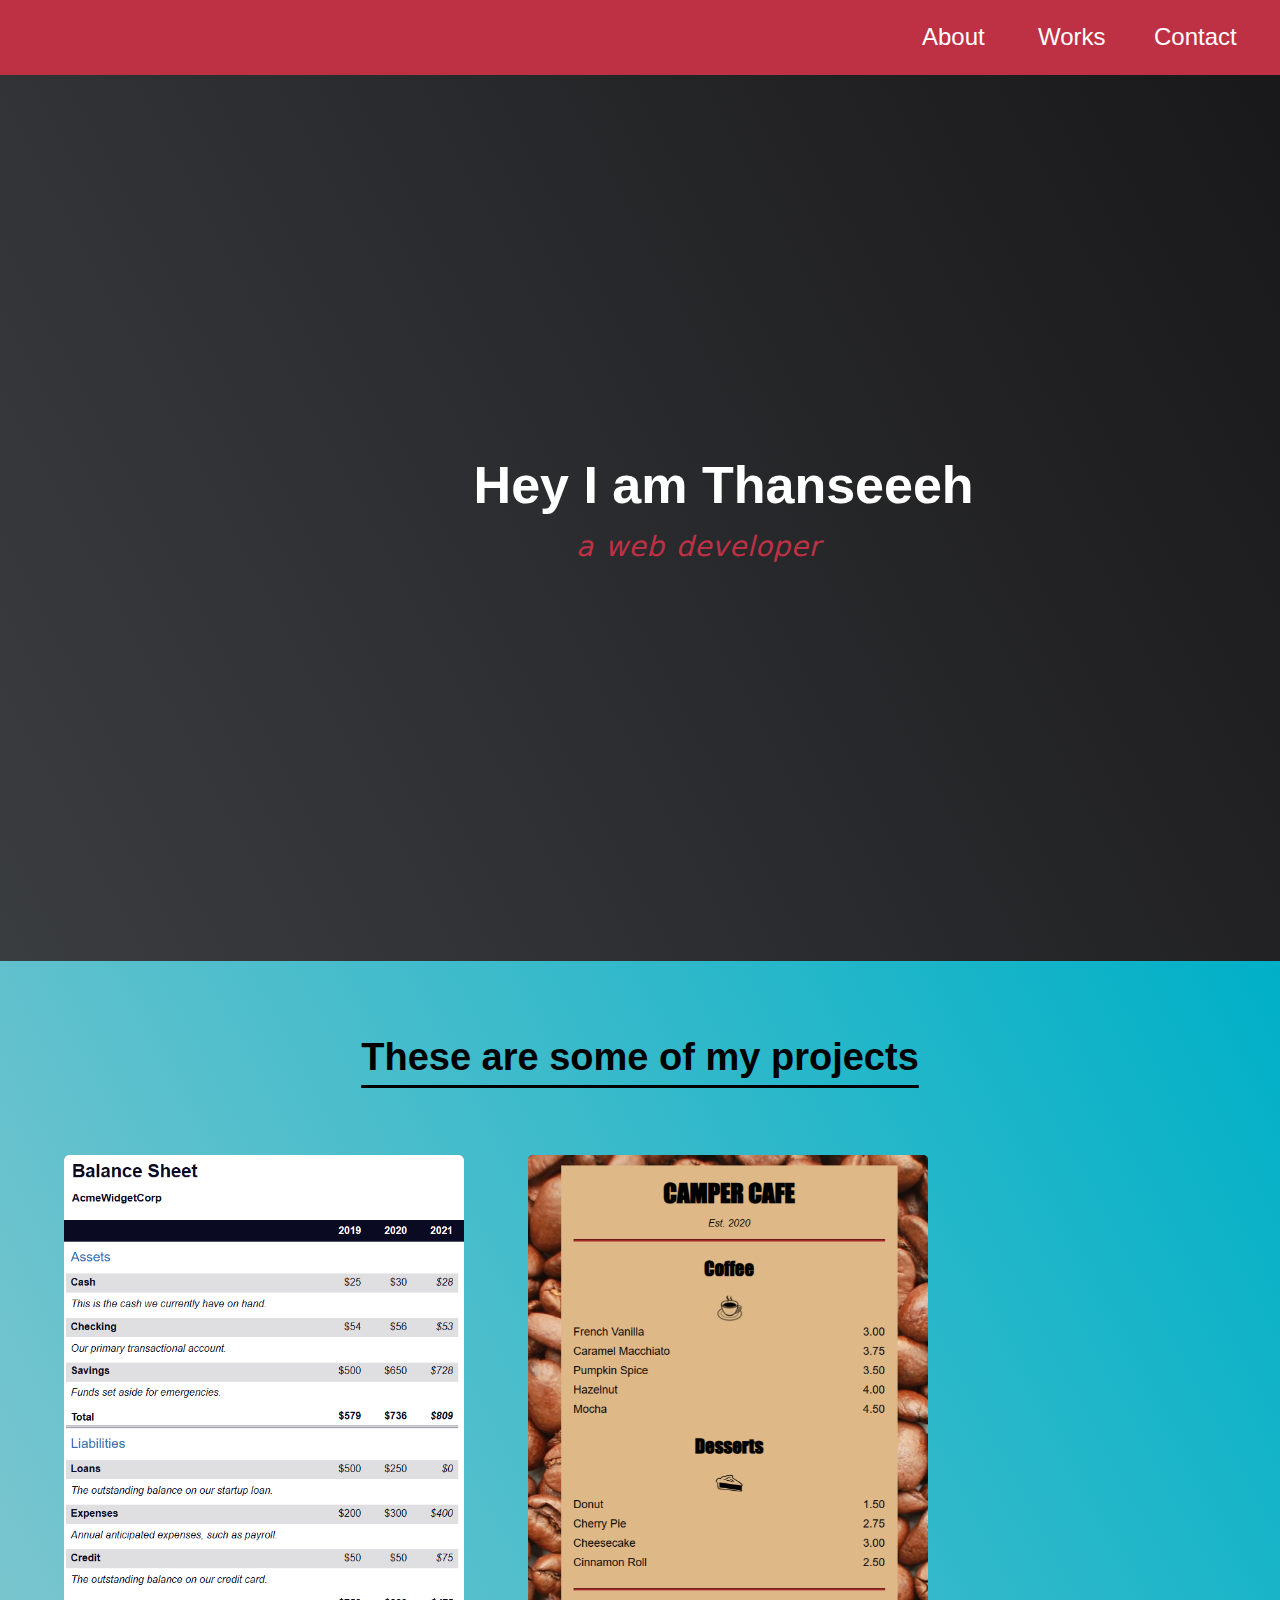
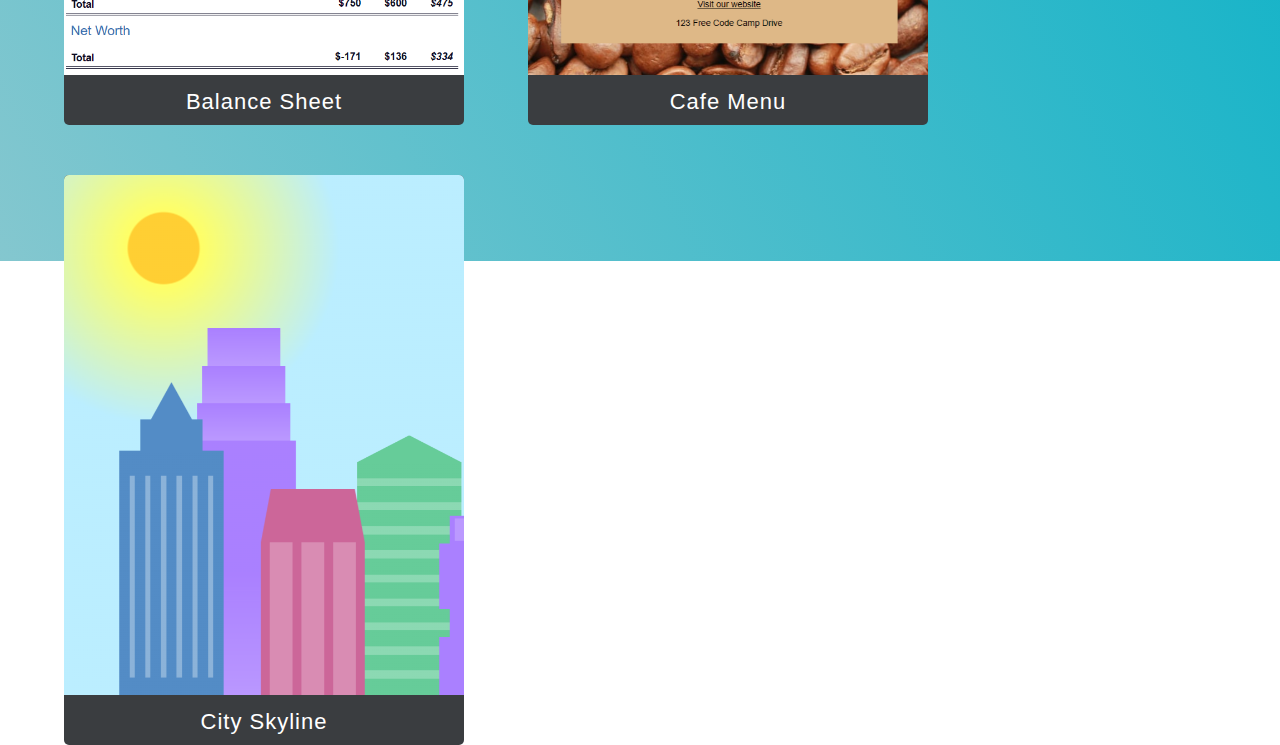
==== index.html @ ca734749 "Third project page inserted" ====
<!DOCTYPE html>
<html lang="en">
<head>
    <meta charset="UTF-8">
    <meta http-equiv="X-UA-Compatible" content="IE=edge">
    <meta name="viewport" content="width=device-width, initial-scale=1.0">
    <title>Project Page</title>
    <link rel="stylesheet" href="projects-page.css">
</head>
<body>
    <header>
        <nav class="header-navbar">
            <ul class="nav-buttons">
                <li><a href="#indroduction" class="indroduction">About</a></li>
                <li><a href="#projects" class="projects">Works</a></li>
                <li><a href="#contact" class="contact">Contact</a></li>
            </ul>
        </nav>
    </header>
    <main>
        <div id="indroduction">
            <h1 class="intro-heading">Hey I am Thanseeeh</h1>
            <p class="intro-para">a web developer</p>
        </div>
        <div id="projects">
            <h1 class="projects-heading">These are some of my projects</h1>
            <div class="project-exibit">
                <div class="balance-sheet">
                    <a href="index_BalanceSheet.html" target="_blank">
                        <img src="BalanceSheet-img.png" class="project-image1">
                    </a>
                    <p class="project1">Balance Sheet</p>
                </div>
                <div class="cafe-menu">
                    <a href="index_CafeMenu.html" target="_blank">
                        <img src="CafeMenu-img.png" class="project-image2">
                    </a>
                    <p class="project2">Cafe Menu</p>
                </div>
                <div class="city-skyline">
                    <a href="index_CitySkyline.html" target="_blank">
                        <img src="CitySkyline-img.png" class="project-image3">
                    </a>
                    <p class="project3">City Skyline</p>
                </div>
                <div class="ferris-wheel-animation"></div>
                <div class="penguin-animation"></div>
                <div class="photo-gallary"></div>
                <div class="quiz"></div>
                <div class="registration-form"></div>
            </div>
        </div>
    </main>
    <footer></footer>
</body>
</html>
---- projects-page.css ----
body {
    margin: 0;
}
.header-navbar {
    width: 100%;
    height: 75px;
    background: #be3144;
    display: flex;
    justify-content: flex-end;
    position: fixed;
}
.nav-buttons {
    columns: 100px 3;
    height: 100%;
    margin-top: -1px;
    margin-right: 50px;
}
.nav-buttons li{
    list-style: none;
    height: 100%;
}
.indroduction {
    text-decoration: none;
    color: white;
    font-size: 24px;
    font-family: sans-serif;
    padding: 24px;
    position: absolute;
    cursor: pointer;
}
.indroduction:hover {
    background: #3a3d40;
}
.projects {
    text-decoration: none;
    color: white;
    font-size: 24px;
    font-family: sans-serif;
    padding: 24px;
    position: absolute;
    cursor: pointer;
}
.projects:hover {
    background: #3a3d40;
}
.contact {
    text-decoration: none;
    color: white;
    font-size: 24px;
    font-family: sans-serif;
    padding: 24px;
    position: absolute;
    cursor: pointer;
}
.contact:hover {
    background: #3a3d40;
}
#indroduction {
    background: linear-gradient(62deg, #3a3d40 0%, #181719 100%);
    width: 100%;
    height: 961px;
}
#projects {
    background: linear-gradient(62deg, #84c7cf 0%, #00b0c7 100%);
    width: 100%;
    height: 900px;
}
.intro-heading {
    color: white;
    display: inline-block;
    padding-top: 420px;
    padding-left: 37%;
    font-size: 52px;
    font-family: sans-serif;
}
.intro-para {
    color: #be3144;
    font-size: 28px;
    font-family: system-ui;
    letter-spacing: 0.5px;
    word-spacing: 2px;
    font-style: italic;
    margin-left: 45%;
    margin-top: -20px;
}
.projects-heading {
    color: black;
    display: inline-block;
    width: 100%;
    text-align: center;
    padding-top: 50px;
    font-size: 38px;
    font-family: sans-serif;
    text-decoration: underline;
    text-underline-offset: 15px;
    font-weight: 800;
    text-decoration-thickness: 2.5px;
}
.balance-sheet {
    width: 400px;
    height: 570px;
    margin-left: 5%;
    margin-top: 50px;
    background: #3a3d40;
    border-radius: 5px;
    font-size: 14px;
    letter-spacing: 1px;
    cursor: pointer;
    box-shadow: inset 0 0 0 0 #be3144;
    transition: ease-out 0.4s;   
    float: left;
}
.balance-sheet:hover {
    box-shadow: inset 400px 50px 0 0 #be3144;
}
.project-image1 {
    width: 100%;
    height: 520px;
    object-fit: cover;
    border-top-left-radius: 5px;
    border-top-right-radius: 5px;
}
.project1 {
    color: white;
    font-family: sans-serif;
    text-align: center;
    font-size: 22px;
    margin-top: 10px;
}
.cafe-menu {
    width: 400px;
    height: 570px;
    margin-left: 5%;
    margin-top: 50px;
    background: #3a3d40;
    border-radius: 5px;
    font-size: 14px;
    letter-spacing: 1px;
    cursor: pointer;
    box-shadow: inset 0 0 0 0 #be3144;
    transition: ease-out 0.4s;
    float: left;
}
.cafe-menu:hover {
    box-shadow: inset 400px 50px 0 0 #be3144;
}
.project-image2 {
    width: 100%;
    height: 520px;
    object-fit: cover;
    border-top-left-radius: 5px;
    border-top-right-radius: 5px;
}
.project2 {
    color: white;
    font-family: sans-serif;
    text-align: center;
    font-size: 22px;
    margin-top: 10px;
}
.city-skyline {
    width: 400px;
    height: 570px;
    margin-left: 5%;
    margin-top: 50px;
    background: #3a3d40;
    border-radius: 5px;
    font-size: 14px;
    letter-spacing: 1px;
    cursor: pointer;
    box-shadow: inset 0 0 0 0 #be3144;
    transition: ease-out 0.4s;
    float: left;
}
.city-skyline:hover {
    box-shadow: inset 400px 50px 0 0 #be3144;
}
.project-image3 {
    width: 100%;
    height: 520px;
    object-fit: cover;
    border-top-left-radius: 5px;
    border-top-right-radius: 5px;
}
.project3 {
    color: white;
    font-family: sans-serif;
    text-align: center;
    font-size: 22px;
    margin-top: 10px;
}
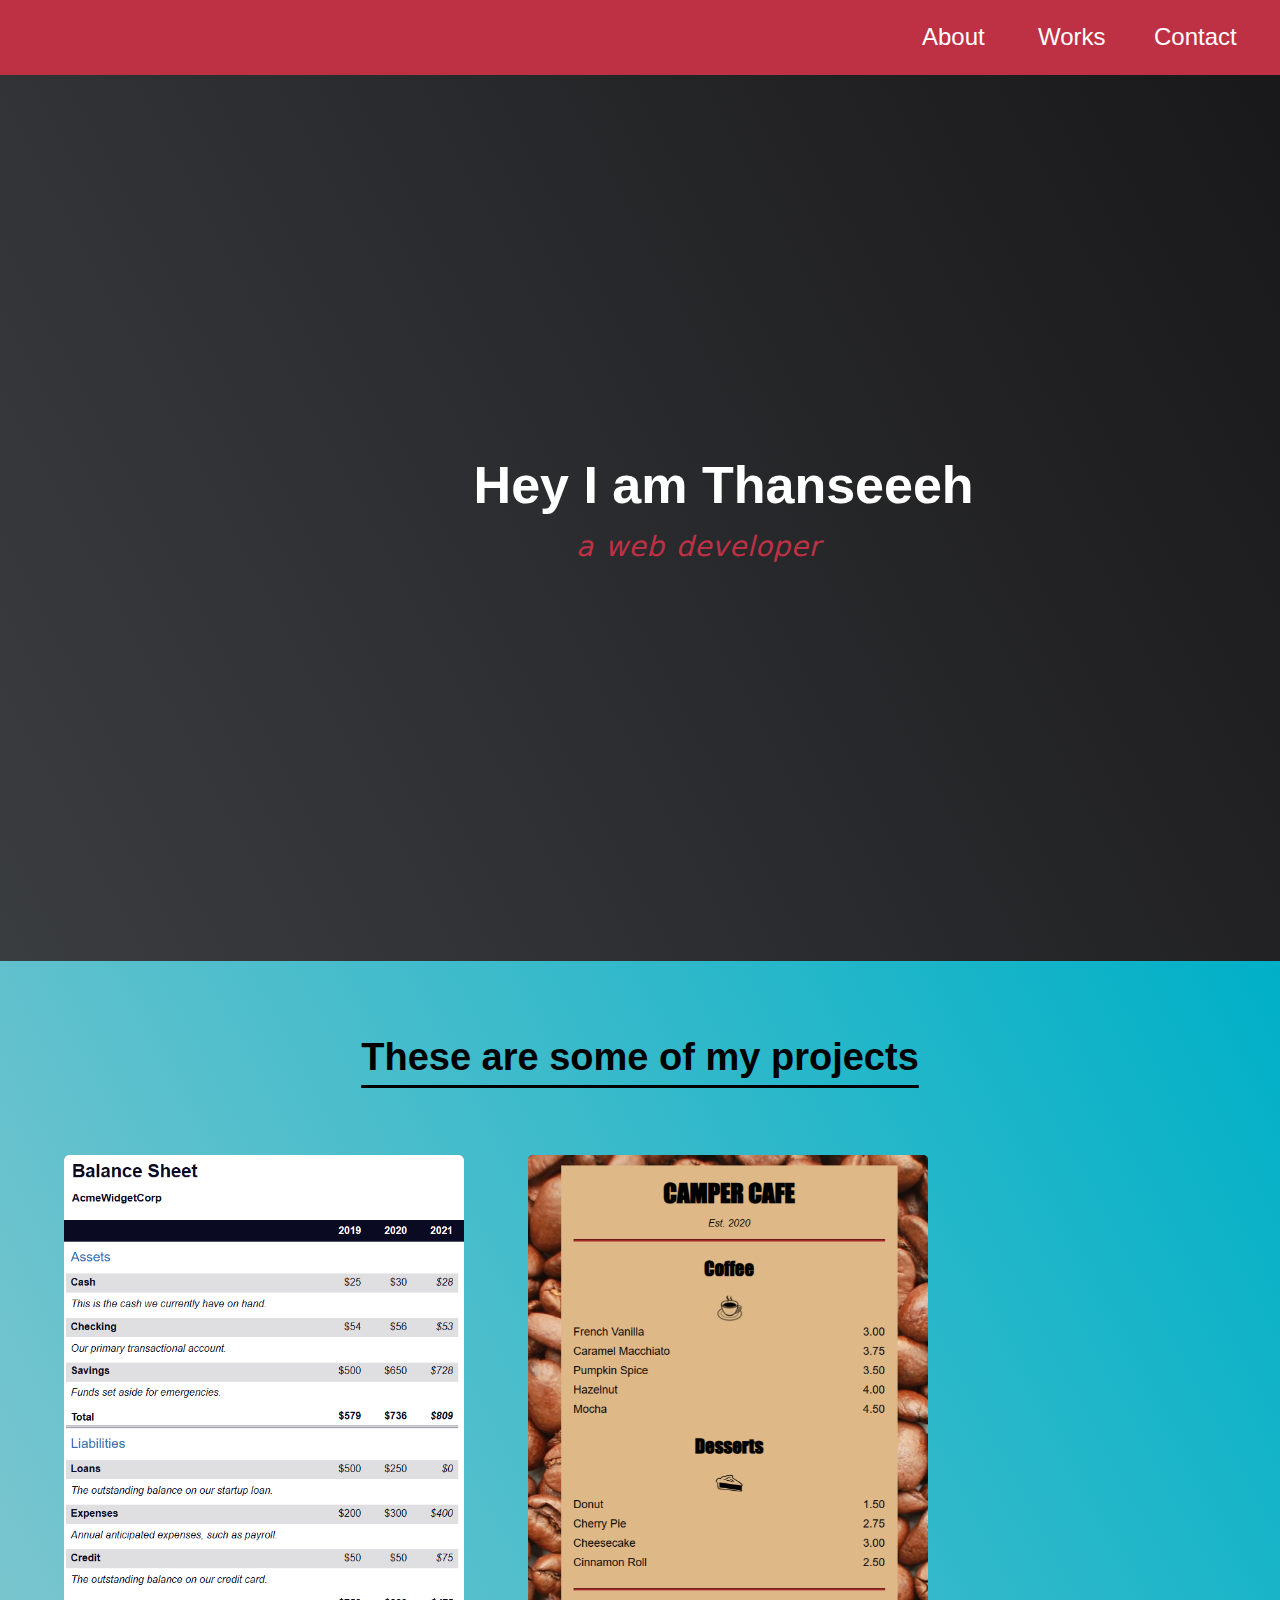
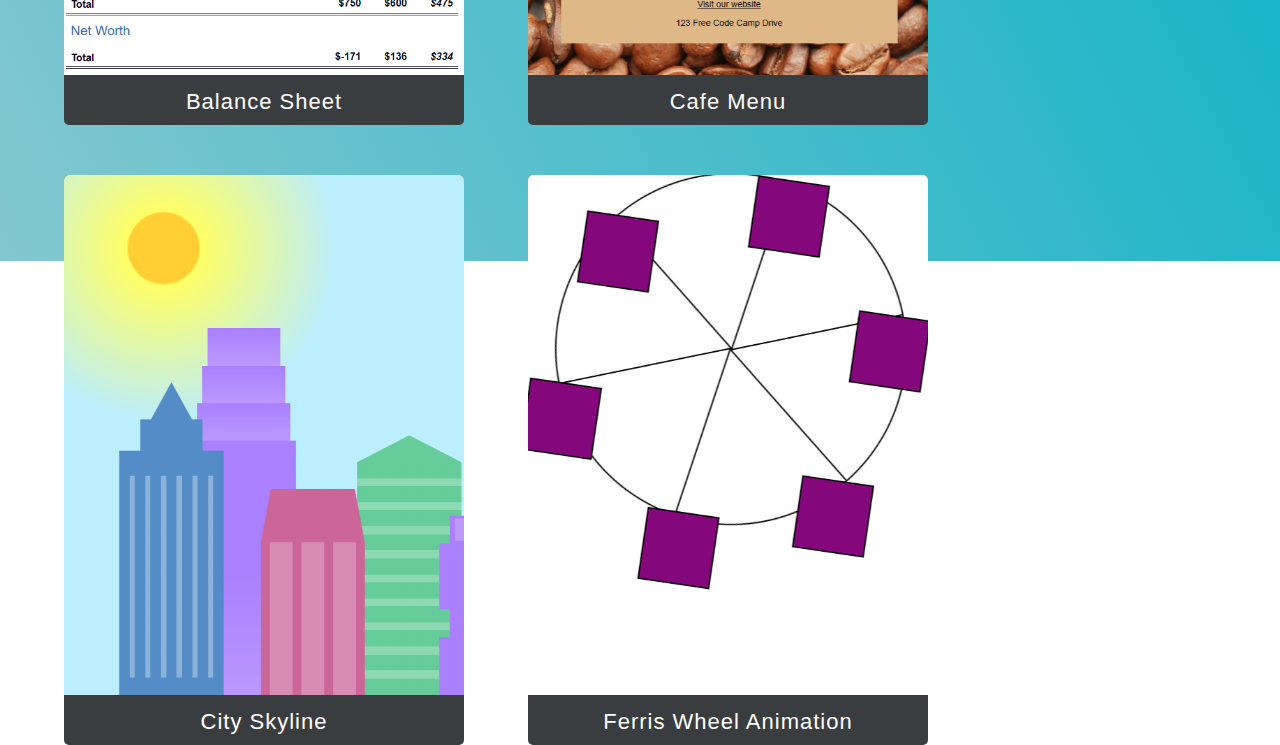
==== commit 84fc5f39: "Forth project page inserted" ====
--- a/index.html
+++ b/index.html
@@ -43,7 +43,12 @@
                     </a>
                     <p class="project3">City Skyline</p>
                 </div>
-                <div class="ferris-wheel-animation"></div>
+                <div class="ferris-wheel-animation">
+                    <a href="index_FerrisWheel-Animation.html" target="_blank">
+                        <img src="FerrisWheel-Animation-img.png" class="project-image4">
+                    </a>
+                    <p class="project4">Ferris Wheel Animation</p>
+                </div>
                 <div class="penguin-animation"></div>
                 <div class="photo-gallary"></div>
                 <div class="quiz"></div>
--- a/projects-page.css
+++ b/projects-page.css
@@ -189,3 +189,34 @@
     font-size: 22px;
     margin-top: 10px;
 }
+.ferris-wheel-animation {
+    width: 400px;
+    height: 570px;
+    margin-left: 5%;
+    margin-top: 50px;
+    background: #3a3d40;
+    border-radius: 5px;
+    font-size: 14px;
+    letter-spacing: 1px;
+    cursor: pointer;
+    box-shadow: inset 0 0 0 0 #be3144;
+    transition: ease-out 0.4s;
+    float: left;
+}
+.ferris-wheel-animation:hover {
+    box-shadow: inset 400px 50px 0 0 #be3144;
+}
+.project-image4 {
+    width: 100%;
+    height: 520px;
+    object-fit: cover;
+    border-top-left-radius: 5px;
+    border-top-right-radius: 5px;
+}
+.project4 {
+    color: white;
+    font-family: sans-serif;
+    text-align: center;
+    font-size: 22px;
+    margin-top: 10px;
+}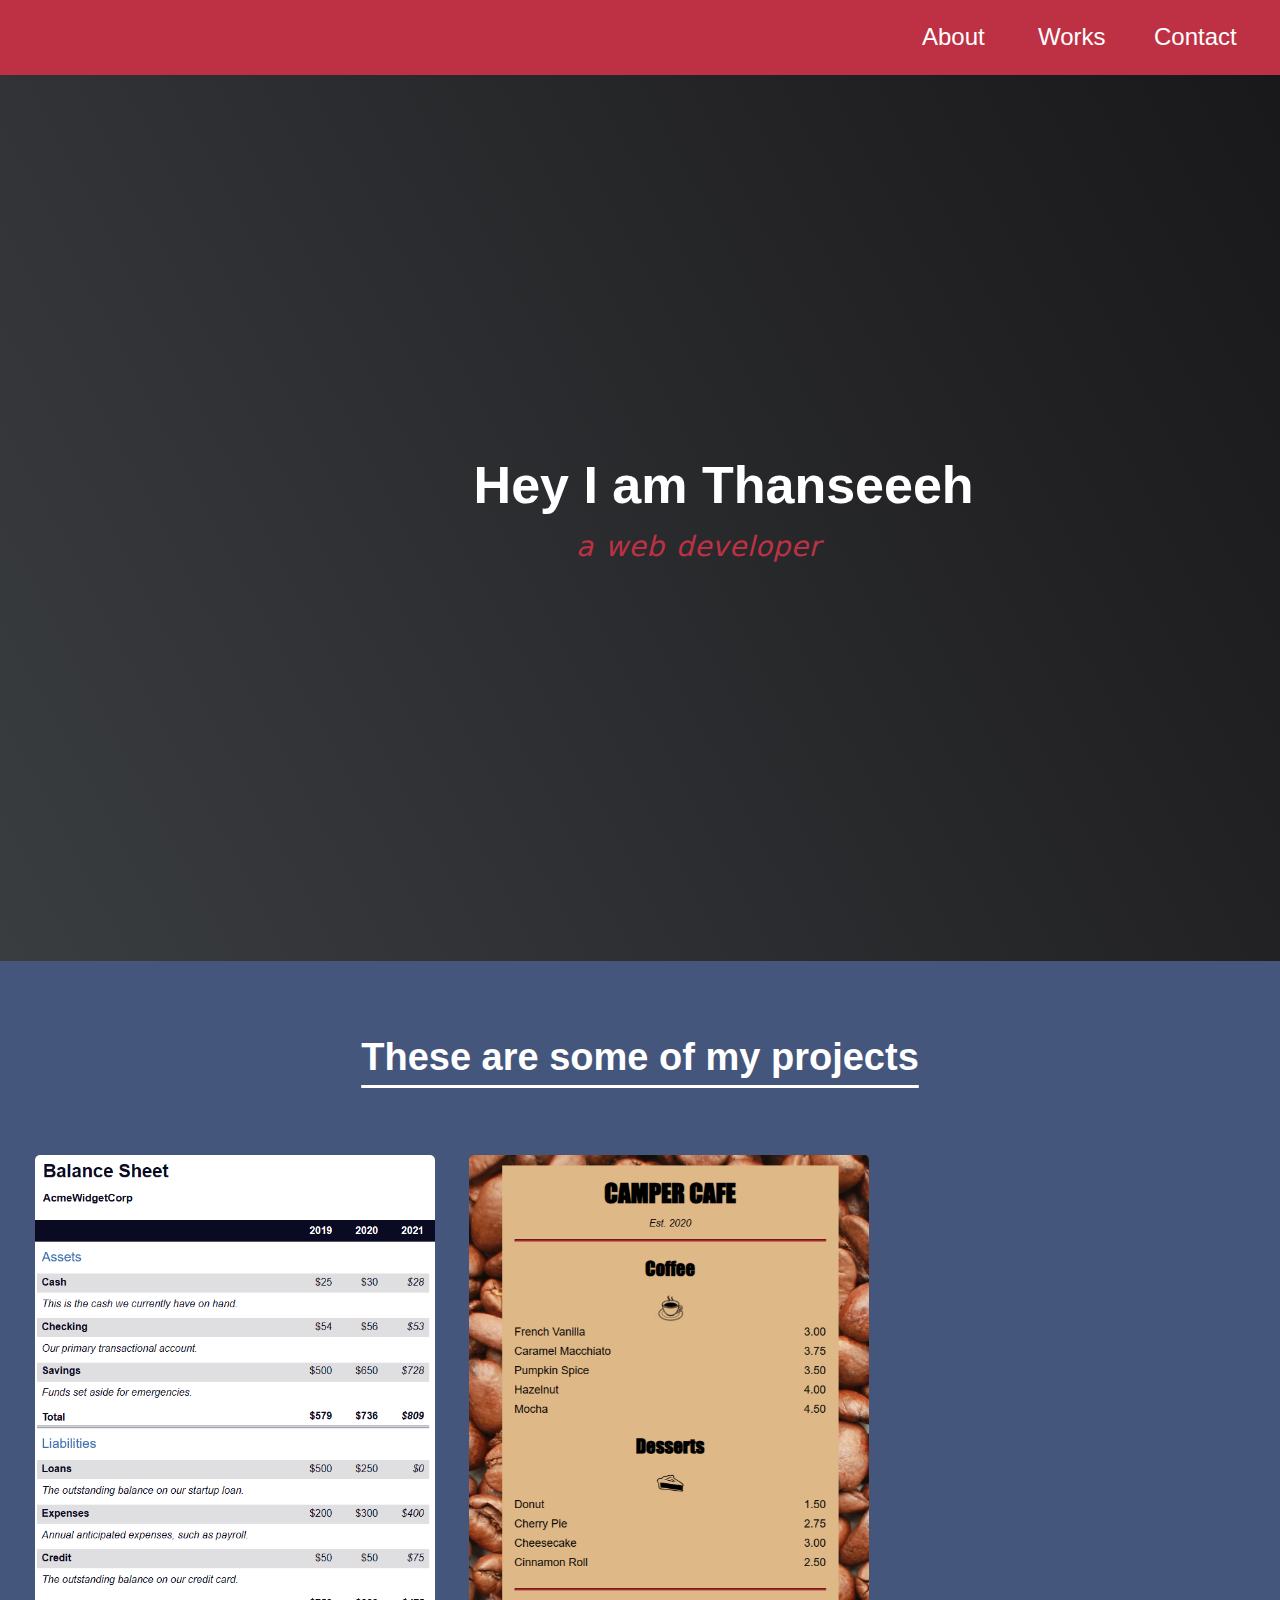
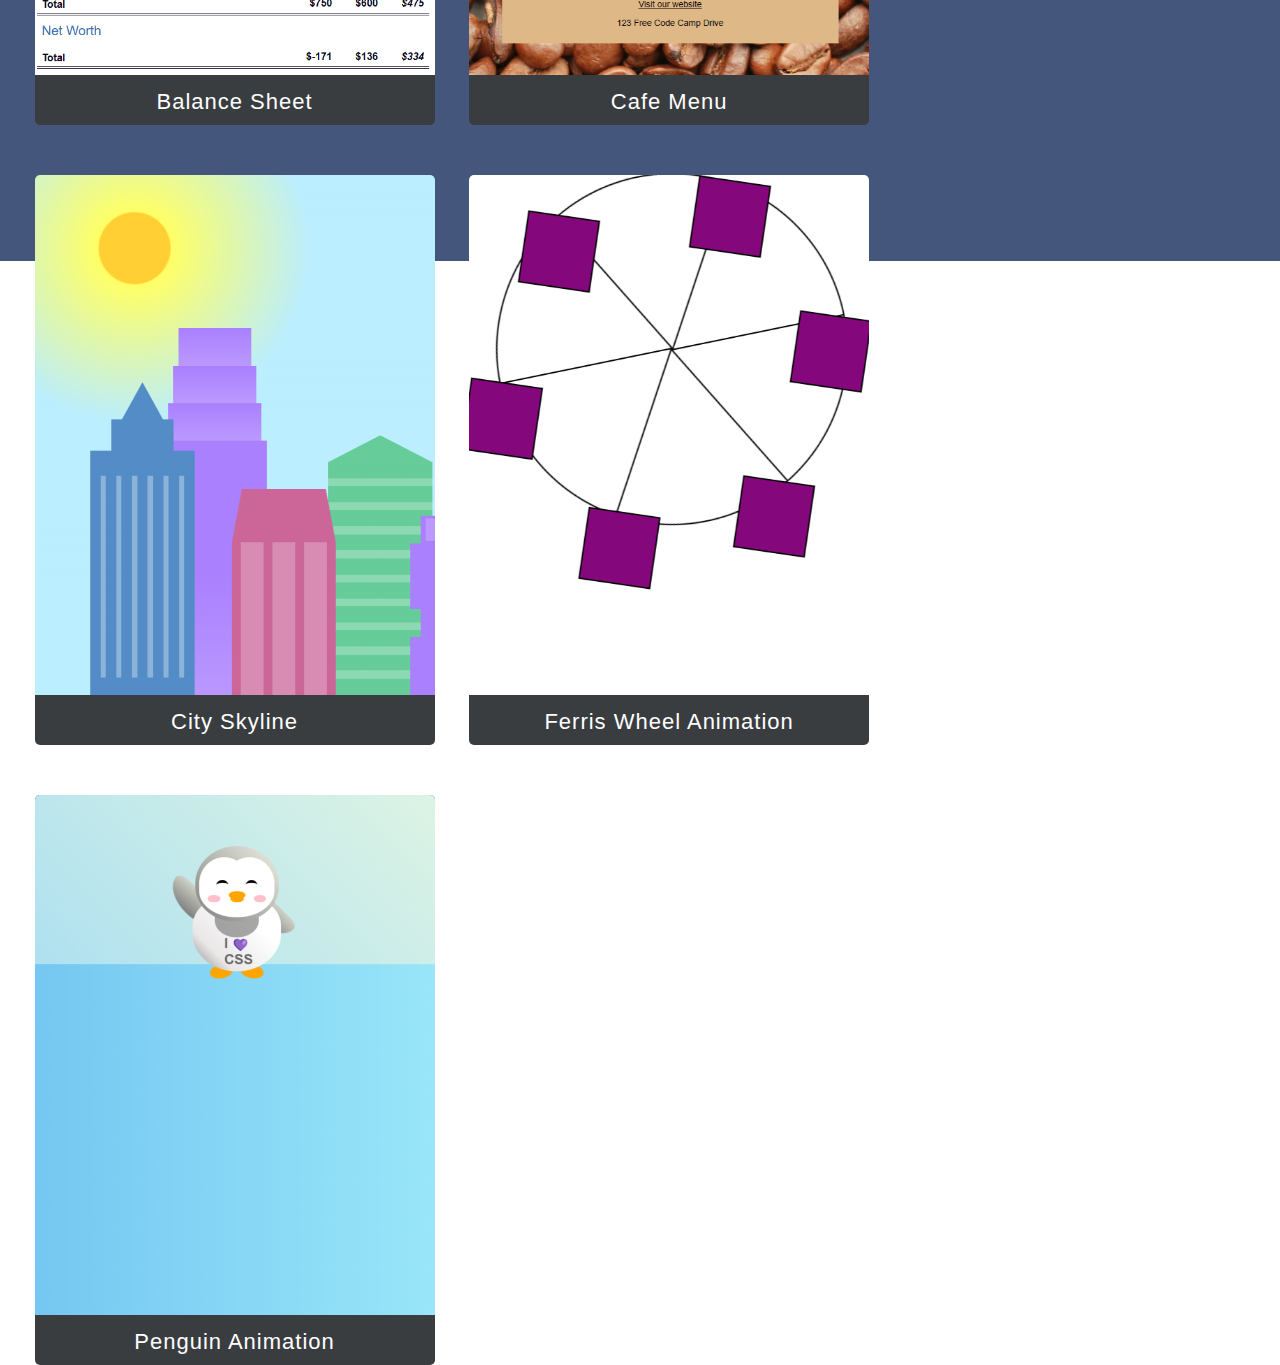
==== commit e2edb1a9: "Fifth project page inserted" ====
--- a/index.html
+++ b/index.html
@@ -49,7 +49,12 @@
                     </a>
                     <p class="project4">Ferris Wheel Animation</p>
                 </div>
-                <div class="penguin-animation"></div>
+                <div class="penguin-animation">
+                    <a href="index_PenguinAnimation.html" target="_blank">
+                        <img src="PenguinAnimation-img.png" class="project-image5">
+                    </a>
+                    <p class="project4">Penguin Animation</p>
+                </div>
                 <div class="photo-gallary"></div>
                 <div class="quiz"></div>
                 <div class="registration-form"></div>
--- a/projects-page.css
+++ b/projects-page.css
@@ -61,7 +61,7 @@
     height: 961px;
 }
 #projects {
-    background: linear-gradient(62deg, #84c7cf 0%, #00b0c7 100%);
+    background: #45567d;
     width: 100%;
     height: 900px;
 }
@@ -84,7 +84,7 @@
     margin-top: -20px;
 }
 .projects-heading {
-    color: black;
+    color: white;
     display: inline-block;
     width: 100%;
     text-align: center;
@@ -93,13 +93,12 @@
     font-family: sans-serif;
     text-decoration: underline;
     text-underline-offset: 15px;
-    font-weight: 800;
     text-decoration-thickness: 2.5px;
 }
 .balance-sheet {
     width: 400px;
     height: 570px;
-    margin-left: 5%;
+    margin-left: 2.7%;
     margin-top: 50px;
     background: #3a3d40;
     border-radius: 5px;
@@ -130,7 +129,7 @@
 .cafe-menu {
     width: 400px;
     height: 570px;
-    margin-left: 5%;
+    margin-left: 2.7%;
     margin-top: 50px;
     background: #3a3d40;
     border-radius: 5px;
@@ -161,7 +160,7 @@
 .city-skyline {
     width: 400px;
     height: 570px;
-    margin-left: 5%;
+    margin-left: 2.7%;
     margin-top: 50px;
     background: #3a3d40;
     border-radius: 5px;
@@ -192,7 +191,7 @@
 .ferris-wheel-animation {
     width: 400px;
     height: 570px;
-    margin-left: 5%;
+    margin-left: 2.7%;
     margin-top: 50px;
     background: #3a3d40;
     border-radius: 5px;
@@ -219,4 +218,35 @@
     text-align: center;
     font-size: 22px;
     margin-top: 10px;
+}
+.penguin-animation {
+    width: 400px;
+    height: 570px;
+    margin-left: 2.7%;
+    margin-top: 50px;
+    background: #3a3d40;
+    border-radius: 5px;
+    font-size: 14px;
+    letter-spacing: 1px;
+    cursor: pointer;
+    box-shadow: inset 0 0 0 0 #be3144;
+    transition: ease-out 0.4s;
+    float: left;
+}
+.penguin-animation:hover {
+    box-shadow: inset 400px 50px 0 0 #be3144;
+}
+.project-image5 {
+    width: 100%;
+    height: 520px;
+    object-fit: cover;
+    border-top-left-radius: 5px;
+    border-top-right-radius: 5px;
+}
+.project5 {
+    color: white;
+    font-family: sans-serif;
+    text-align: center;
+    font-size: 22px;
+    margin-top: 10px;
 }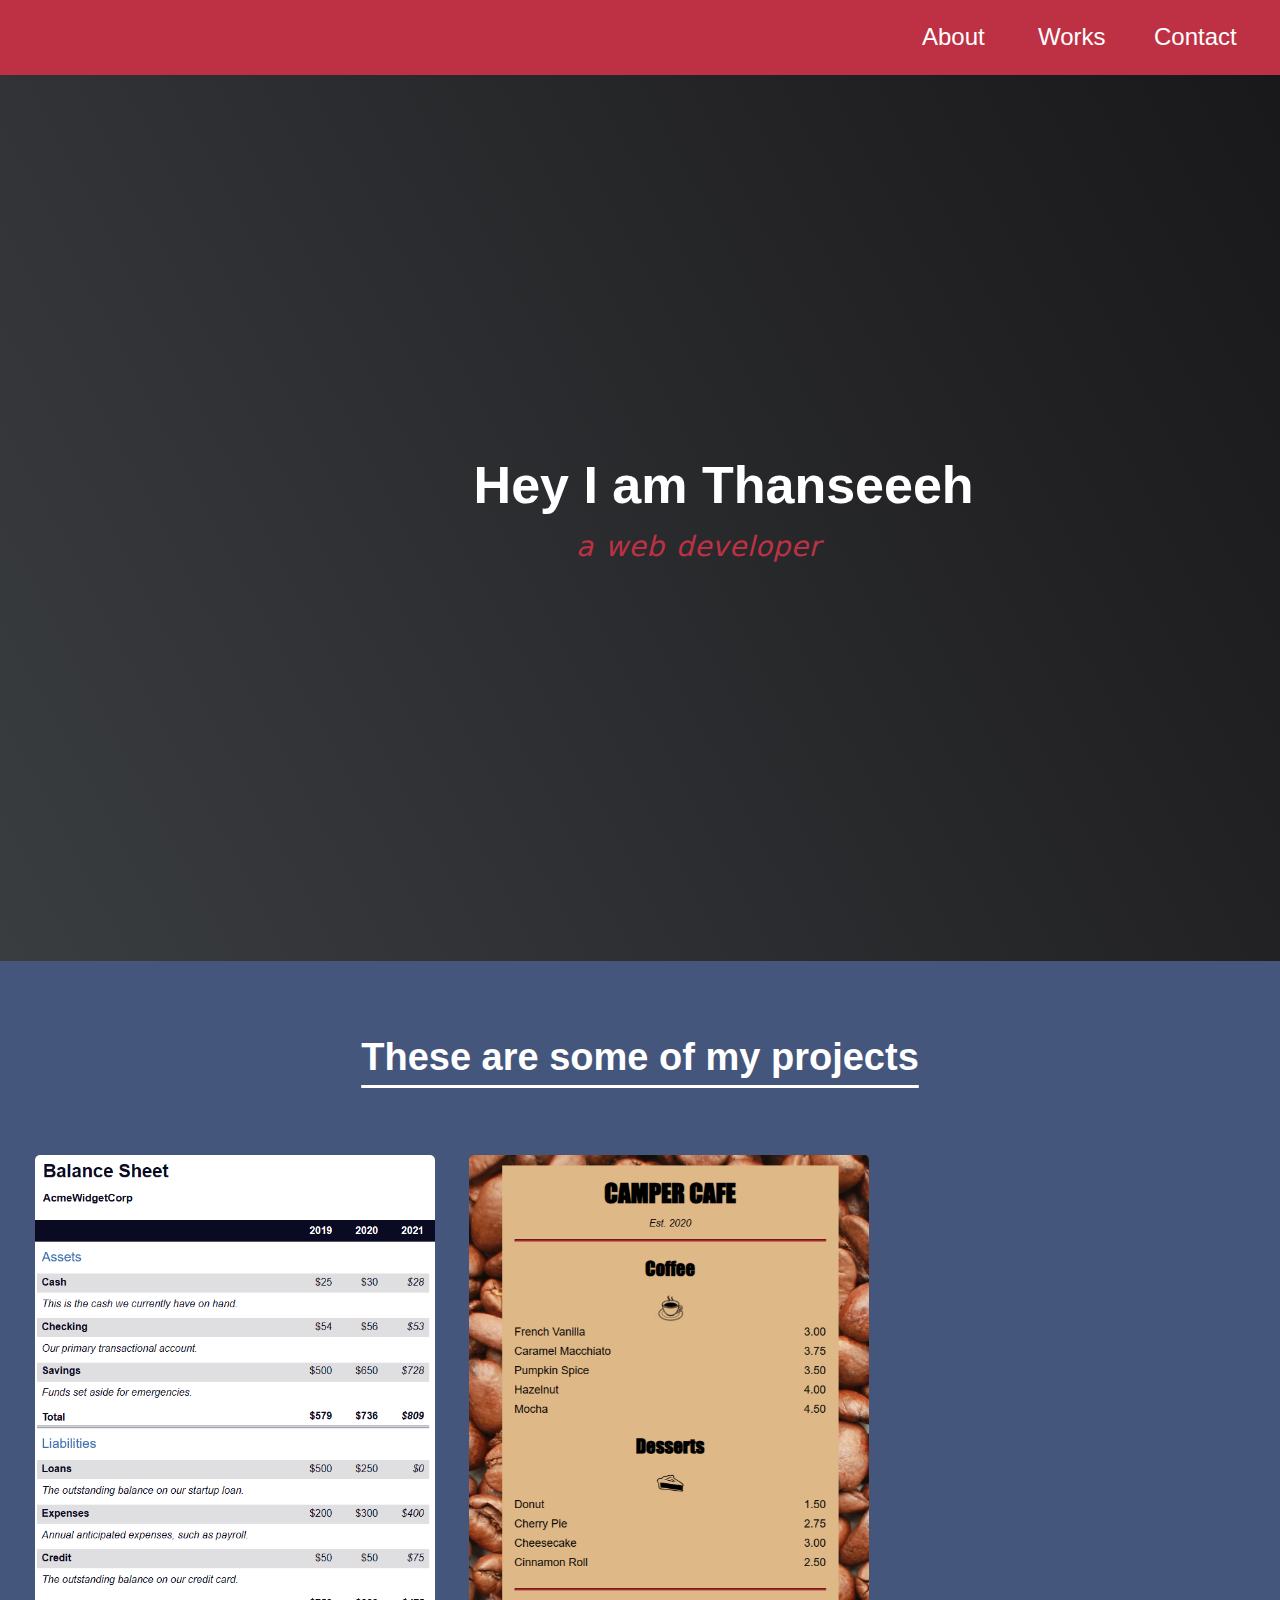
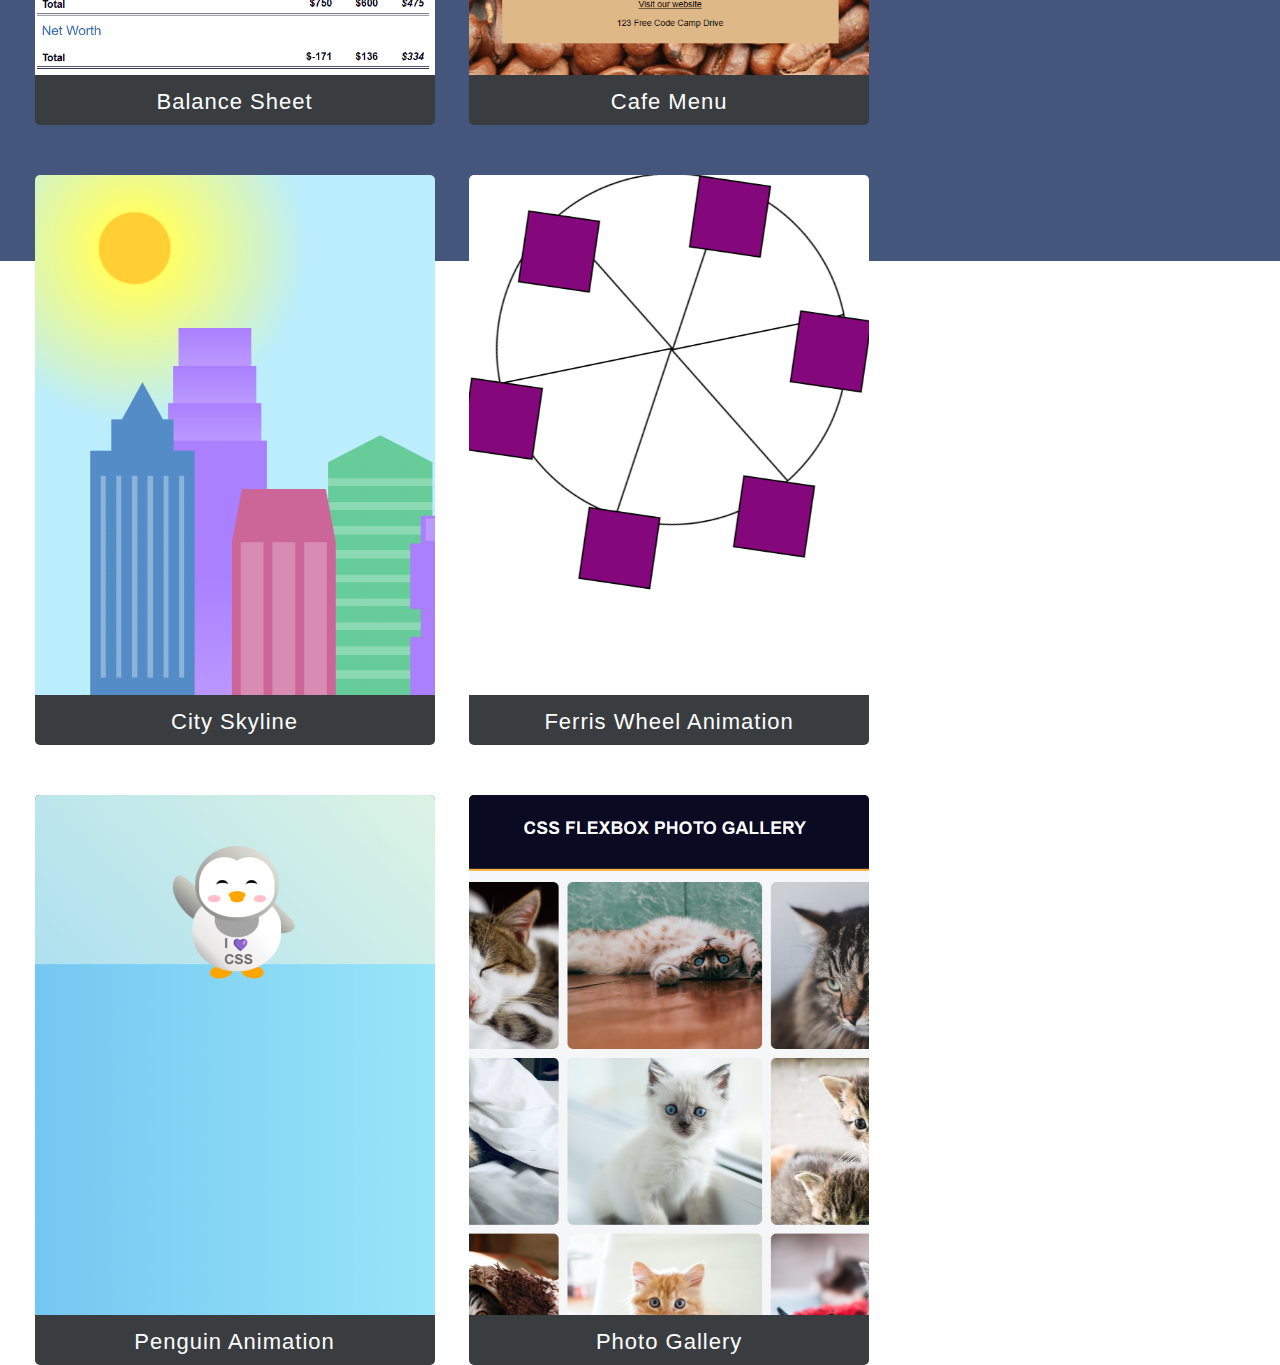
==== commit 5601b09b: "Sixth project page inserted" ====
--- a/index.html
+++ b/index.html
@@ -53,9 +53,14 @@
                     <a href="index_PenguinAnimation.html" target="_blank">
                         <img src="PenguinAnimation-img.png" class="project-image5">
                     </a>
-                    <p class="project4">Penguin Animation</p>
+                    <p class="project5">Penguin Animation</p>
                 </div>
-                <div class="photo-gallary"></div>
+                <div class="photo-gallary">
+                    <a href="index_PhotoGallery.html" target="_blank">
+                        <img src="PhotoGallery-img.png" class="project-image6">
+                    </a>
+                    <p class="project6">Photo Gallery</p>
+                </div>
                 <div class="quiz"></div>
                 <div class="registration-form"></div>
             </div>
--- a/projects-page.css
+++ b/projects-page.css
@@ -249,4 +249,35 @@
     text-align: center;
     font-size: 22px;
     margin-top: 10px;
+}
+.photo-gallary {
+    width: 400px;
+    height: 570px;
+    margin-left: 2.7%;
+    margin-top: 50px;
+    background: #3a3d40;
+    border-radius: 5px;
+    font-size: 14px;
+    letter-spacing: 1px;
+    cursor: pointer;
+    box-shadow: inset 0 0 0 0 #be3144;
+    transition: ease-out 0.4s;
+    float: left;
+}
+.photo-gallary:hover {
+    box-shadow: inset 400px 50px 0 0 #be3144;
+}
+.project-image6 {
+    width: 100%;
+    height: 520px;
+    object-fit: cover;
+    border-top-left-radius: 5px;
+    border-top-right-radius: 5px;
+}
+.project6 {
+    color: white;
+    font-family: sans-serif;
+    text-align: center;
+    font-size: 22px;
+    margin-top: 10px;
 }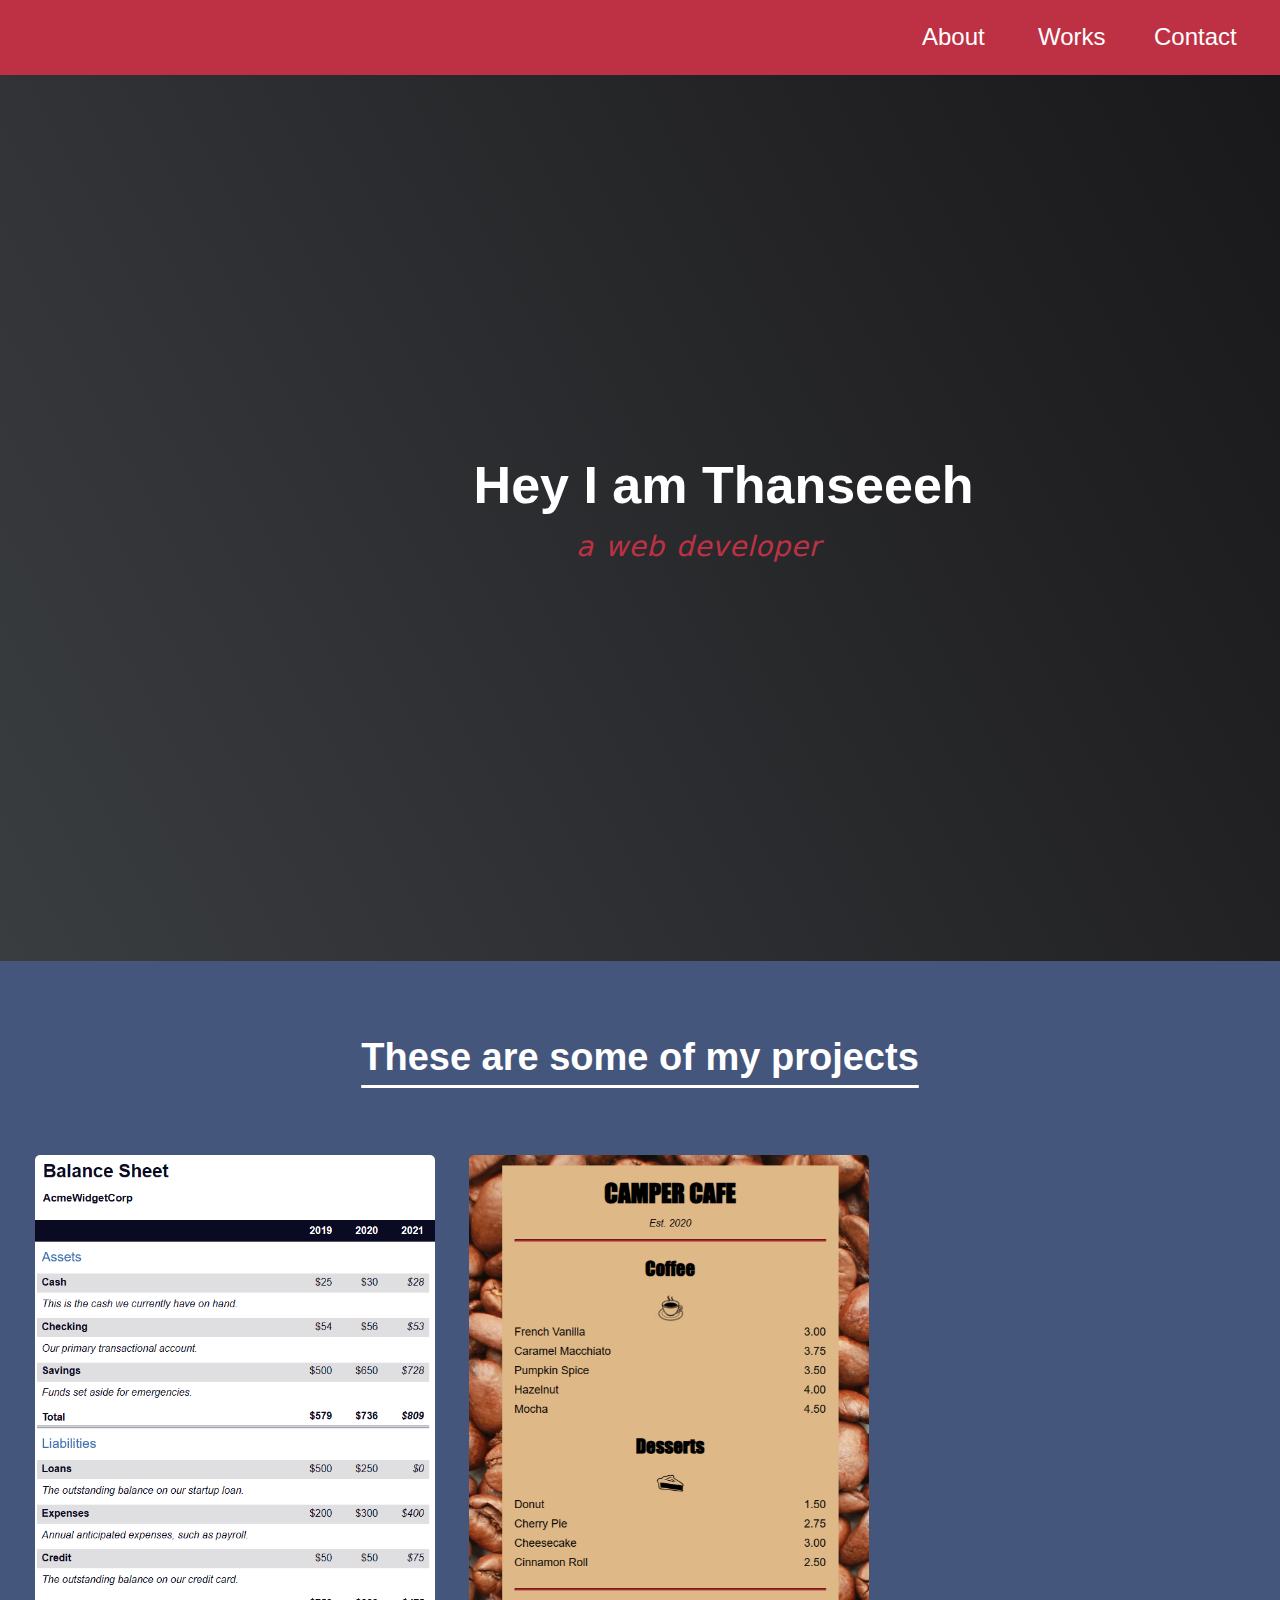
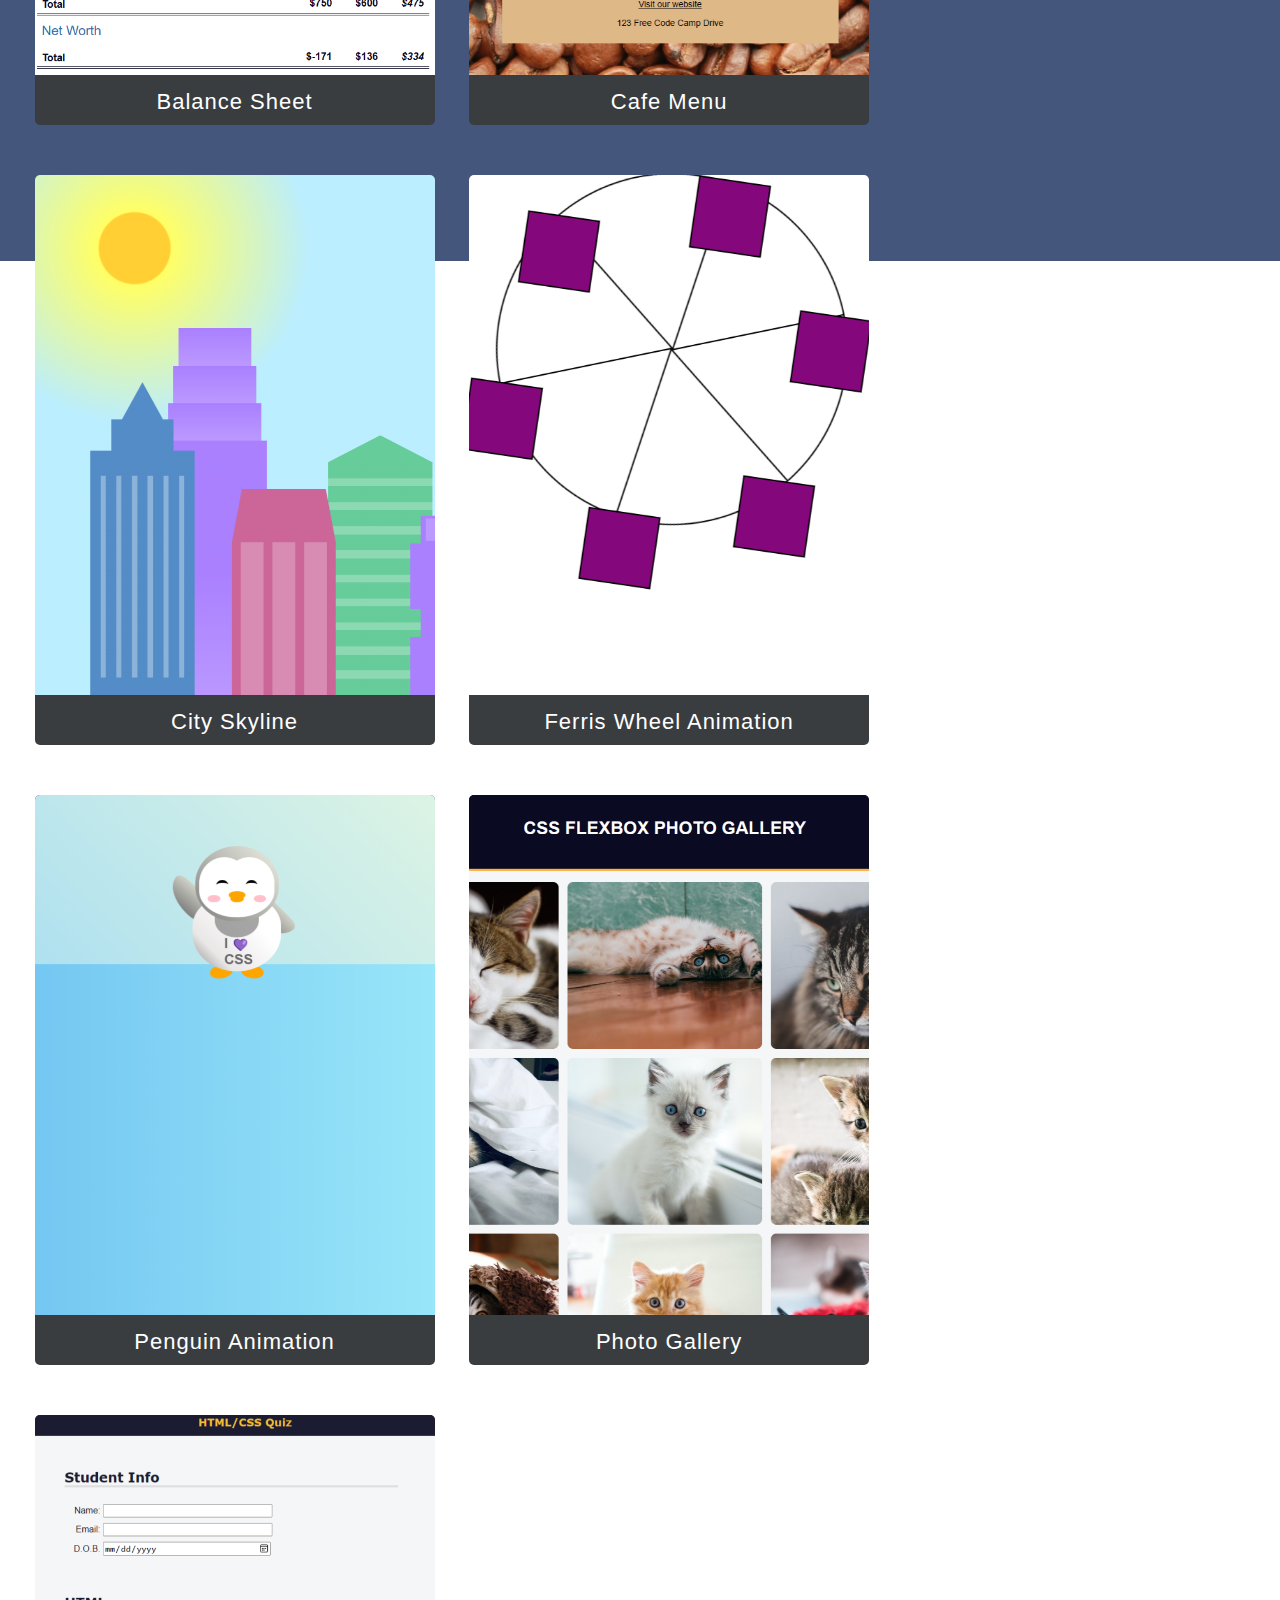
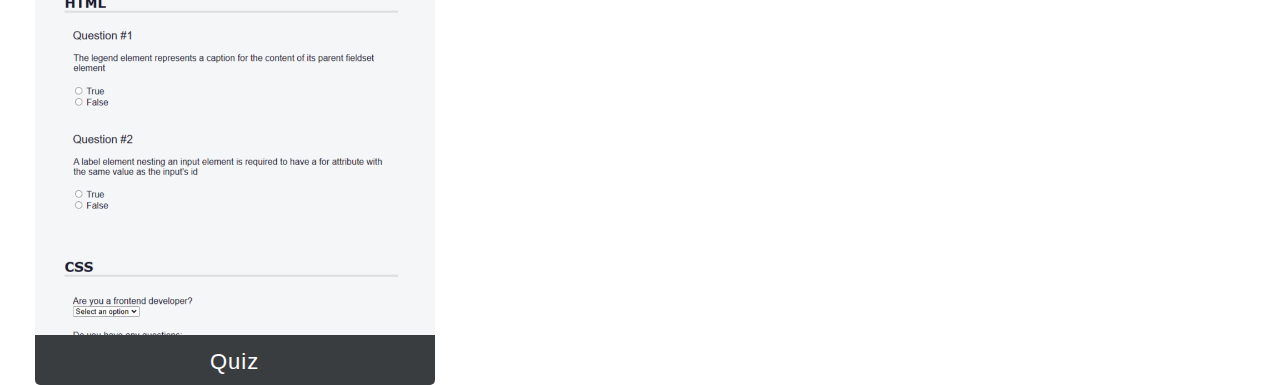
==== commit dffd8c58: "Seventh project page inserted" ====
--- a/index.html
+++ b/index.html
@@ -61,7 +61,12 @@
                     </a>
                     <p class="project6">Photo Gallery</p>
                 </div>
-                <div class="quiz"></div>
+                <div class="quiz">
+                    <a href="index_Quiz.html" target="_blank">
+                        <img src="Quiz-img.png" class="project-image7">
+                    </a>
+                    <p class="project7">Quiz</p>
+                </div>
                 <div class="registration-form"></div>
             </div>
         </div>
--- a/projects-page.css
+++ b/projects-page.css
@@ -280,4 +280,35 @@
     text-align: center;
     font-size: 22px;
     margin-top: 10px;
+}
+.quiz {
+    width: 400px;
+    height: 570px;
+    margin-left: 2.7%;
+    margin-top: 50px;
+    background: #3a3d40;
+    border-radius: 5px;
+    font-size: 14px;
+    letter-spacing: 1px;
+    cursor: pointer;
+    box-shadow: inset 0 0 0 0 #be3144;
+    transition: ease-out 0.4s;
+    float: left;
+}
+.quiz:hover {
+    box-shadow: inset 400px 50px 0 0 #be3144;
+}
+.project-image7 {
+    width: 100%;
+    height: 520px;
+    object-fit: cover;
+    border-top-left-radius: 5px;
+    border-top-right-radius: 5px;
+}
+.project7 {
+    color: white;
+    font-family: sans-serif;
+    text-align: center;
+    font-size: 22px;
+    margin-top: 10px;
 }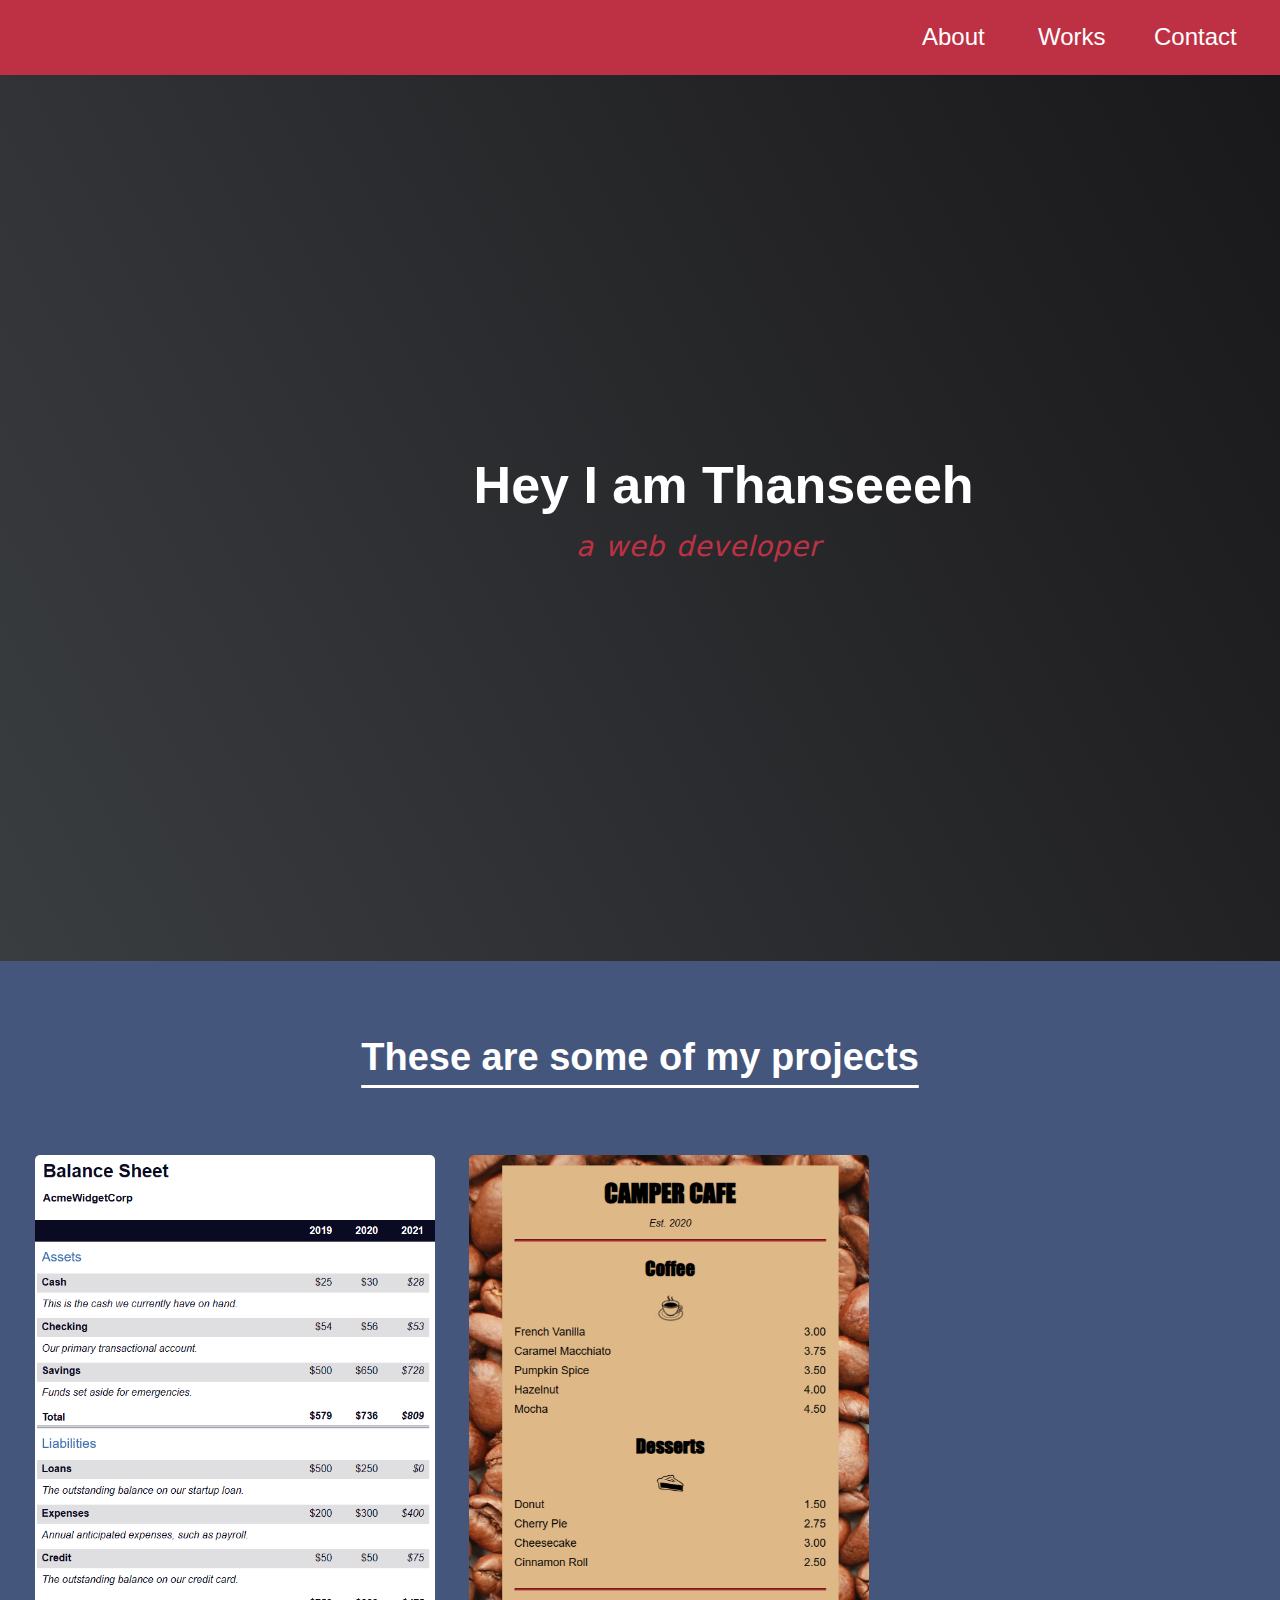
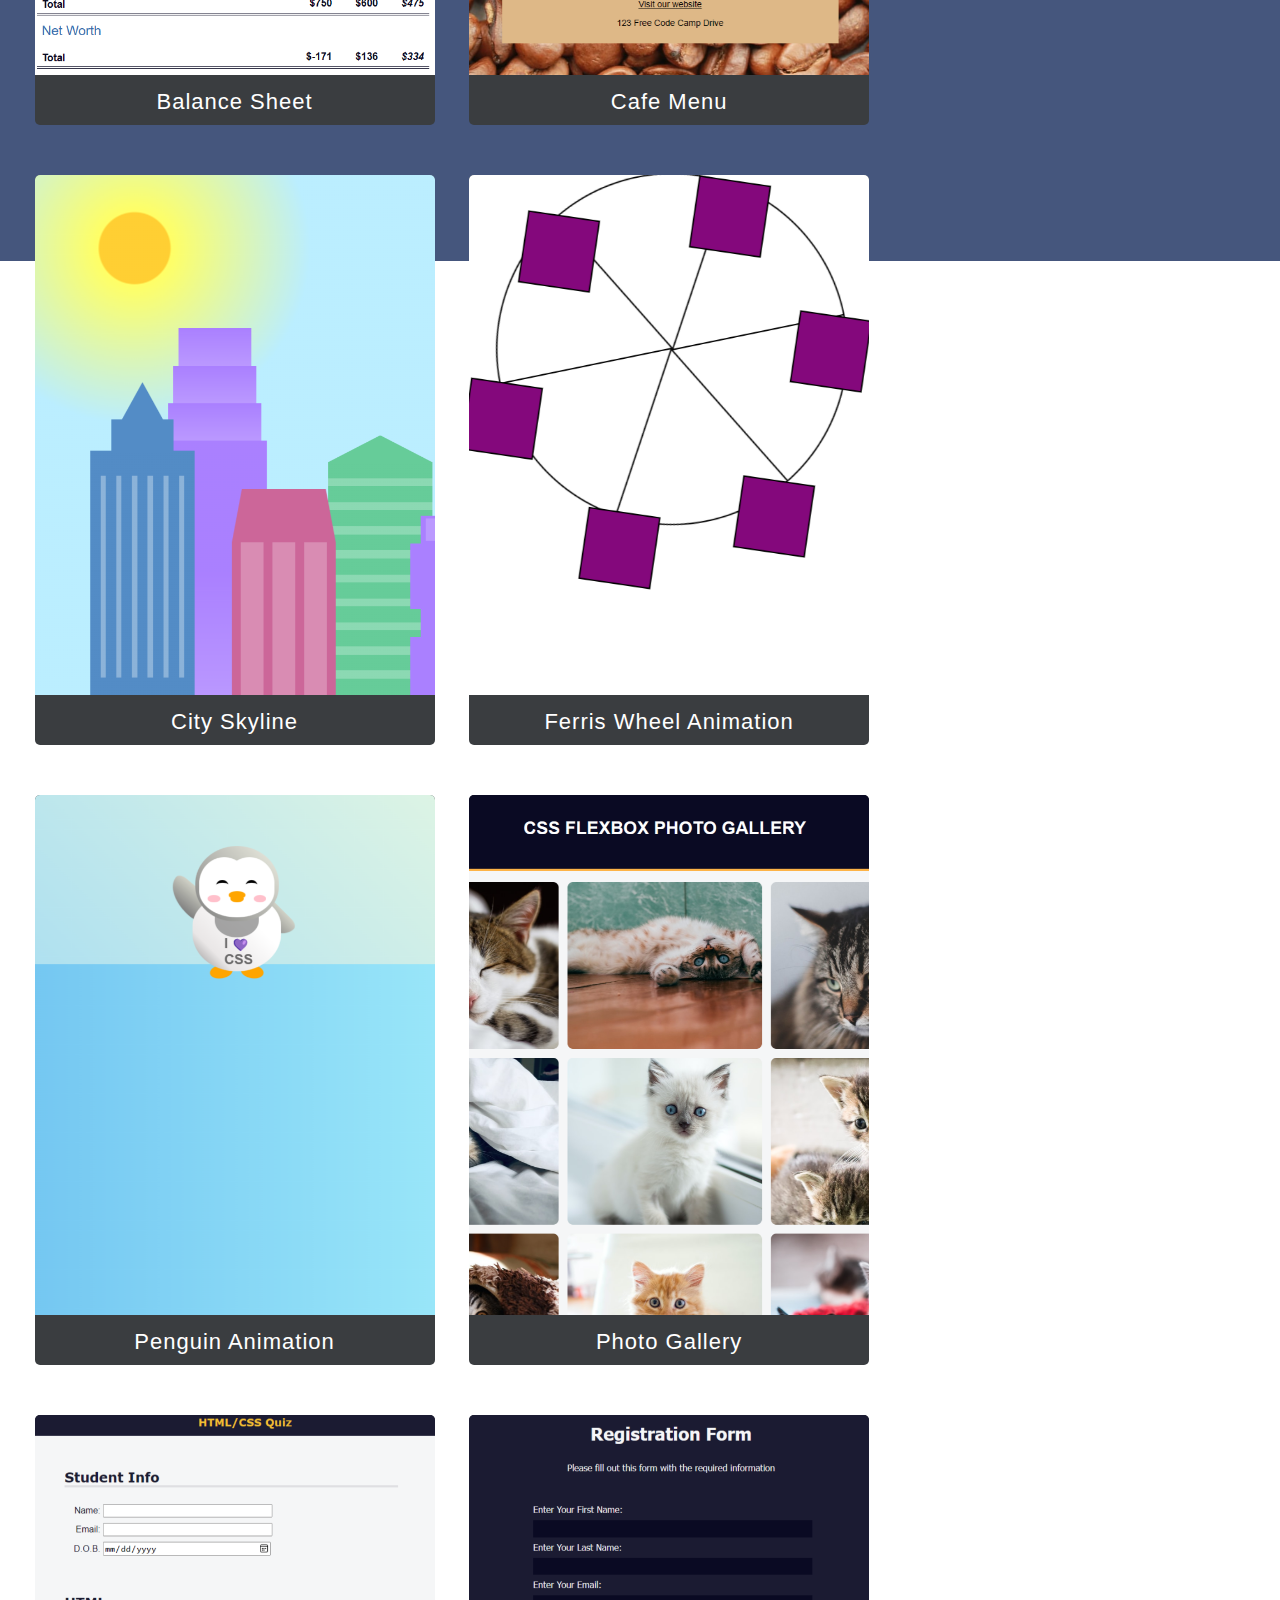
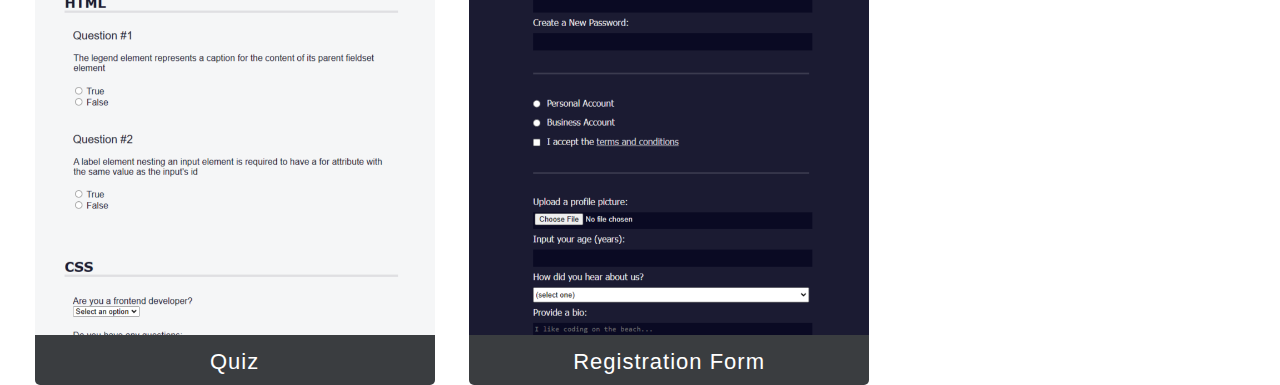
==== commit c5d9e54d: "Eighth project page inserted" ====
--- a/index.html
+++ b/index.html
@@ -67,7 +67,12 @@
                     </a>
                     <p class="project7">Quiz</p>
                 </div>
-                <div class="registration-form"></div>
+                <div class="registration-form">
+                    <a href="index_RegistrationForm.html" target="_blank">
+                        <img src="RegistrationForm-img.png" class="project-image8">
+                    </a>
+                    <p class="project8">Registration Form</p>
+                </div>
             </div>
         </div>
     </main>
--- a/projects-page.css
+++ b/projects-page.css
@@ -311,4 +311,35 @@
     text-align: center;
     font-size: 22px;
     margin-top: 10px;
+}
+.registration-form {
+    width: 400px;
+    height: 570px;
+    margin-left: 2.7%;
+    margin-top: 50px;
+    background: #3a3d40;
+    border-radius: 5px;
+    font-size: 14px;
+    letter-spacing: 1px;
+    cursor: pointer;
+    box-shadow: inset 0 0 0 0 #be3144;
+    transition: ease-out 0.4s;
+    float: left;
+}
+.registration-form:hover {
+    box-shadow: inset 400px 50px 0 0 #be3144;
+}
+.project-image8 {
+    width: 100%;
+    height: 520px;
+    object-fit: cover;
+    border-top-left-radius: 5px;
+    border-top-right-radius: 5px;
+}
+.project8 {
+    color: white;
+    font-family: sans-serif;
+    text-align: center;
+    font-size: 22px;
+    margin-top: 10px;
 }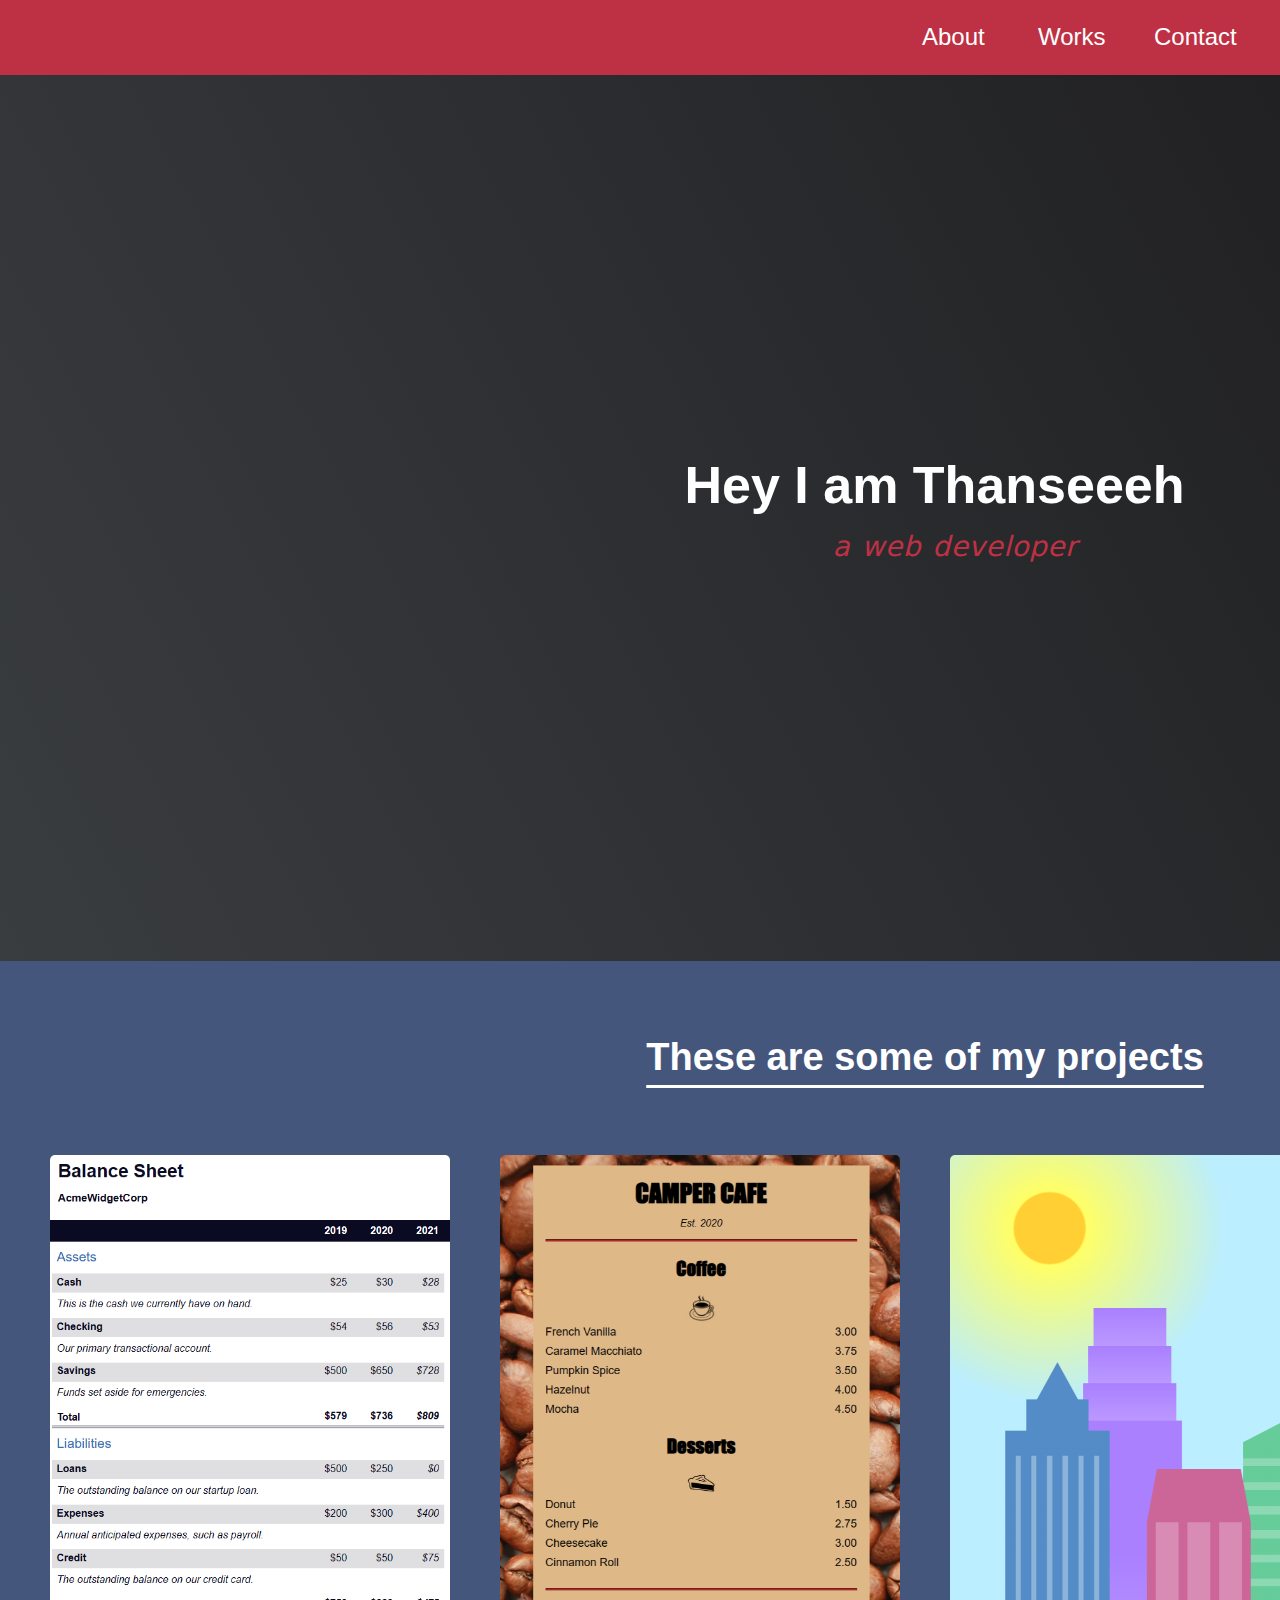
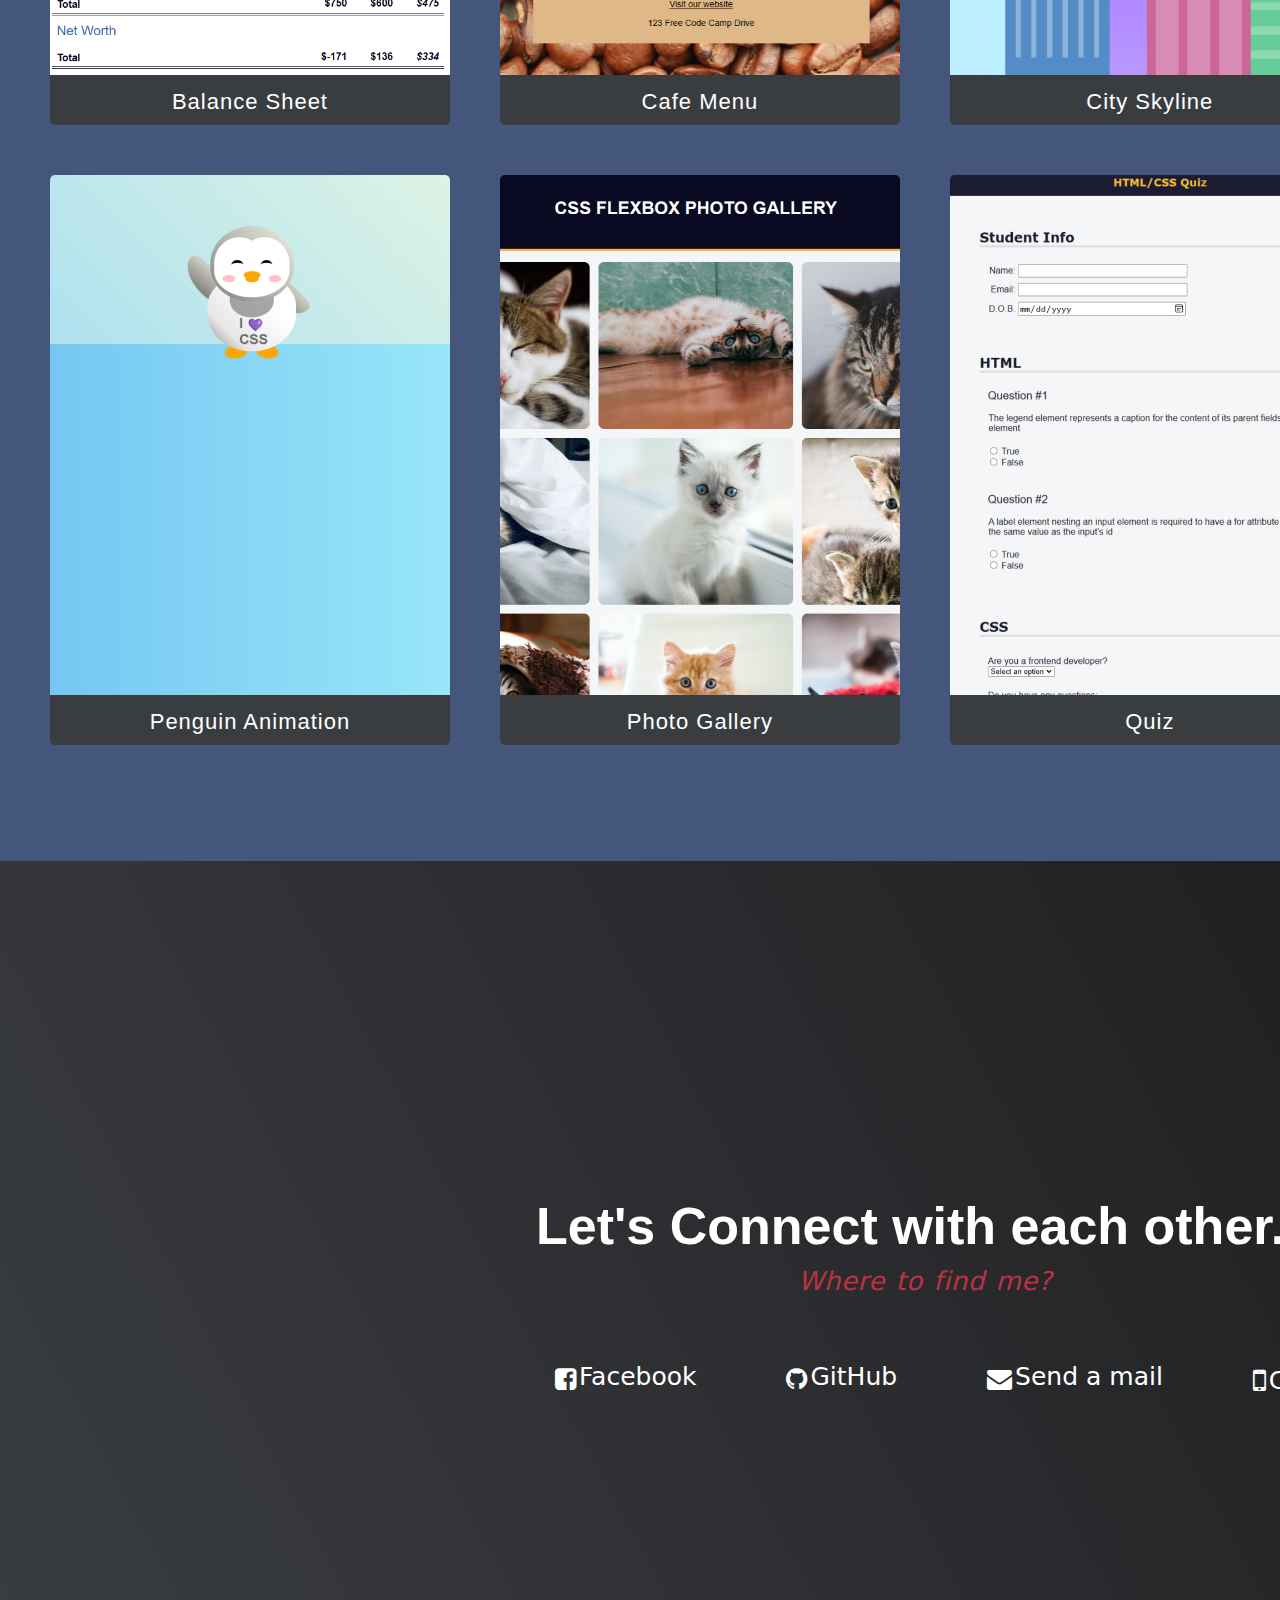
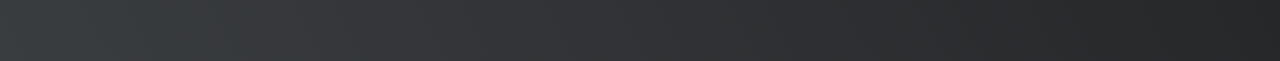
==== commit e9735046: "contact navigation port completed" ====
--- a/index.html
+++ b/index.html
@@ -6,6 +6,7 @@
     <meta name="viewport" content="width=device-width, initial-scale=1.0">
     <title>Project Page</title>
     <link rel="stylesheet" href="projects-page.css">
+    <link rel="stylesheet" href="https://cdnjs.cloudflare.com/ajax/libs/font-awesome/4.7.0/css/font-awesome.min.css">
 </head>
 <body>
     <header>
@@ -75,7 +76,39 @@
                 </div>
             </div>
         </div>
+        <div id="contact">
+            <h1 class="contact-heading">Let's Connect with each other...</h1>
+            <p class="contact-para">Where to find me?</p>
+            <div class="social-media">
+                <div class="facebook">
+                    <a href="https://www.facebook.com/profile.php?id=100087131566593" target="_blank" style="text-decoration: none;">
+                        <i class="fa fa-facebook-square" style="float: left; padding-top: 5px; color: white;"></i>
+                        <p>Facebook</p>
+                    </a>
+                </div>
+                <div class="github">
+                    <a href="https://github.com/Thanseeeh" target="_blank" style="text-decoration: none;">
+                        <i class="fa fa-github" style="float: left; padding-top: 5px; color: white;"></i>
+                        <p>GitHub</p>
+                    </a>
+                </div>
+                <div class="mail">
+                    <a href="mailto: yaseenkdr26@gmail.com" target="_blank" style="text-decoration: none;">
+                        <i class="fa fa-envelope" style="float: left; padding-top: 5px; color: white;"></i>
+                        <p>Send a mail</p>
+                    </a>
+                </div>
+                <div class="call">
+                    <a href="tel:8138845494" target="_blank" style="text-decoration: none;">
+                        <i class="fa fa-mobile" style="float: left; padding-top: 3px; color: white;"></i>
+                        <p>Call me</p>
+                    </a>
+                </div>
+            </div>
+        </div>
     </main>
-    <footer></footer>
+    <footer>
+        
+    </footer>
 </body>
 </html>--- a/projects-page.css
+++ b/projects-page.css
@@ -59,11 +59,13 @@
     background: linear-gradient(62deg, #3a3d40 0%, #181719 100%);
     width: 100%;
     height: 961px;
+    min-width: 1850px;
 }
 #projects {
     background: #45567d;
     width: 100%;
-    height: 900px;
+    height: 1500px;
+    min-width: 1850px;
 }
 .intro-heading {
     color: white;
@@ -342,4 +344,99 @@
     text-align: center;
     font-size: 22px;
     margin-top: 10px;
+}
+#contact {
+    background: linear-gradient(62deg, #3a3d40 0%, #181719 100%);
+    width: 100%;
+    height: 800px;
+    min-width: 1850px;
+}
+.contact-heading {
+    color: white;
+    display: inline-block;
+    width: 100%;
+    text-align: center;
+    padding-top: 300px;
+    font-size: 52px;
+    font-family: sans-serif;
+}
+.contact-para {
+    color: #be3144;
+    font-size: 26px;
+    font-family: system-ui;
+    letter-spacing: 0.5px;
+    word-spacing: 2px;
+    font-style: italic;
+    width: 100%;
+    text-align: center;
+    margin-top: -25px;
+}
+.social-media {
+    height: 30px;
+    padding-left: 555px;
+    padding-top: 40px;
+}
+.facebook {
+    color: white;
+    font-size: 25px;
+    float: left;
+}
+.facebook p{
+    display: inline;
+    font-family: system-ui, -apple-system, BlinkMacSystemFont, 'Segoe UI', Roboto, Oxygen, Ubuntu, Cantarell, 'Open Sans', 'Helvetica Neue', sans-serif;
+    margin-left: 3px;
+    color: white;
+    transition: 0.3s ease-out;
+}
+.facebook:hover {
+    transform: scale(1.1);
+}
+.github {
+    color: white;
+    font-size: 25px;
+    float: left;
+    margin-left: 90px;
+}
+.github p{
+    display: inline;
+    font-family: system-ui, -apple-system, BlinkMacSystemFont, 'Segoe UI', Roboto, Oxygen, Ubuntu, Cantarell, 'Open Sans', 'Helvetica Neue', sans-serif;
+    margin-left: 3px;
+    color: white;
+    transition: 0.3s ease-out;
+}
+.github:hover {
+    transform: scale(1.1);
+}
+.mail {
+    color: white;
+    font-size: 25px;
+    float: left;
+    margin-left: 90px;
+}
+.mail p{
+    display: inline;
+    font-family: system-ui, -apple-system, BlinkMacSystemFont, 'Segoe UI', Roboto, Oxygen, Ubuntu, Cantarell, 'Open Sans', 'Helvetica Neue', sans-serif;
+    margin-left: 3px;
+    color: white;
+    transition: 0.3s ease-out;
+}
+.mail:hover {
+    transform: scale(1.1);
+}
+.call {
+    color: white;
+    font-size: 30px;
+    float: left;
+    margin-left: 90px;
+}
+.call p{
+    display: inline;
+    font-family: system-ui, -apple-system, BlinkMacSystemFont, 'Segoe UI', Roboto, Oxygen, Ubuntu, Cantarell, 'Open Sans', 'Helvetica Neue', sans-serif;
+    margin-left: 3px;
+    font-size: 25px;
+    color: white;
+    transition: 0.3s ease-out;
+}
+.call:hover {
+    transform: scale(1.1);
 }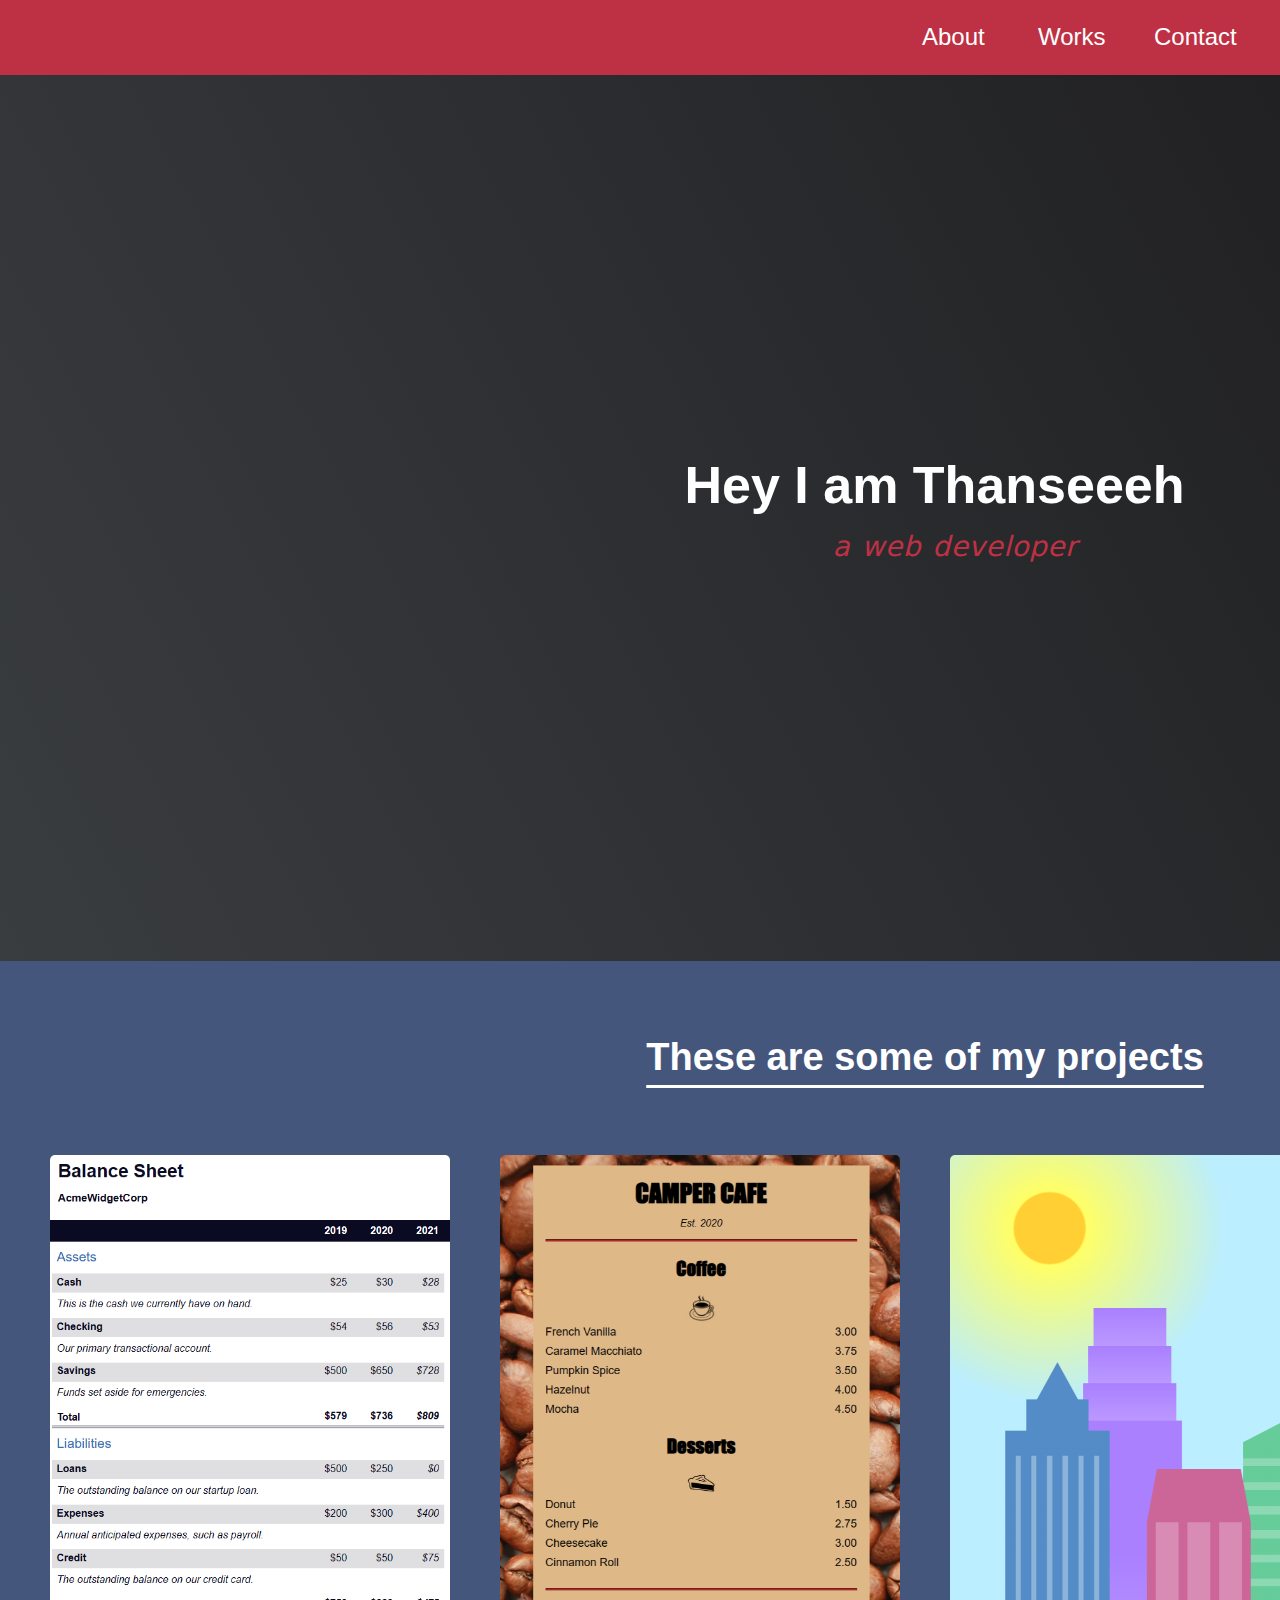
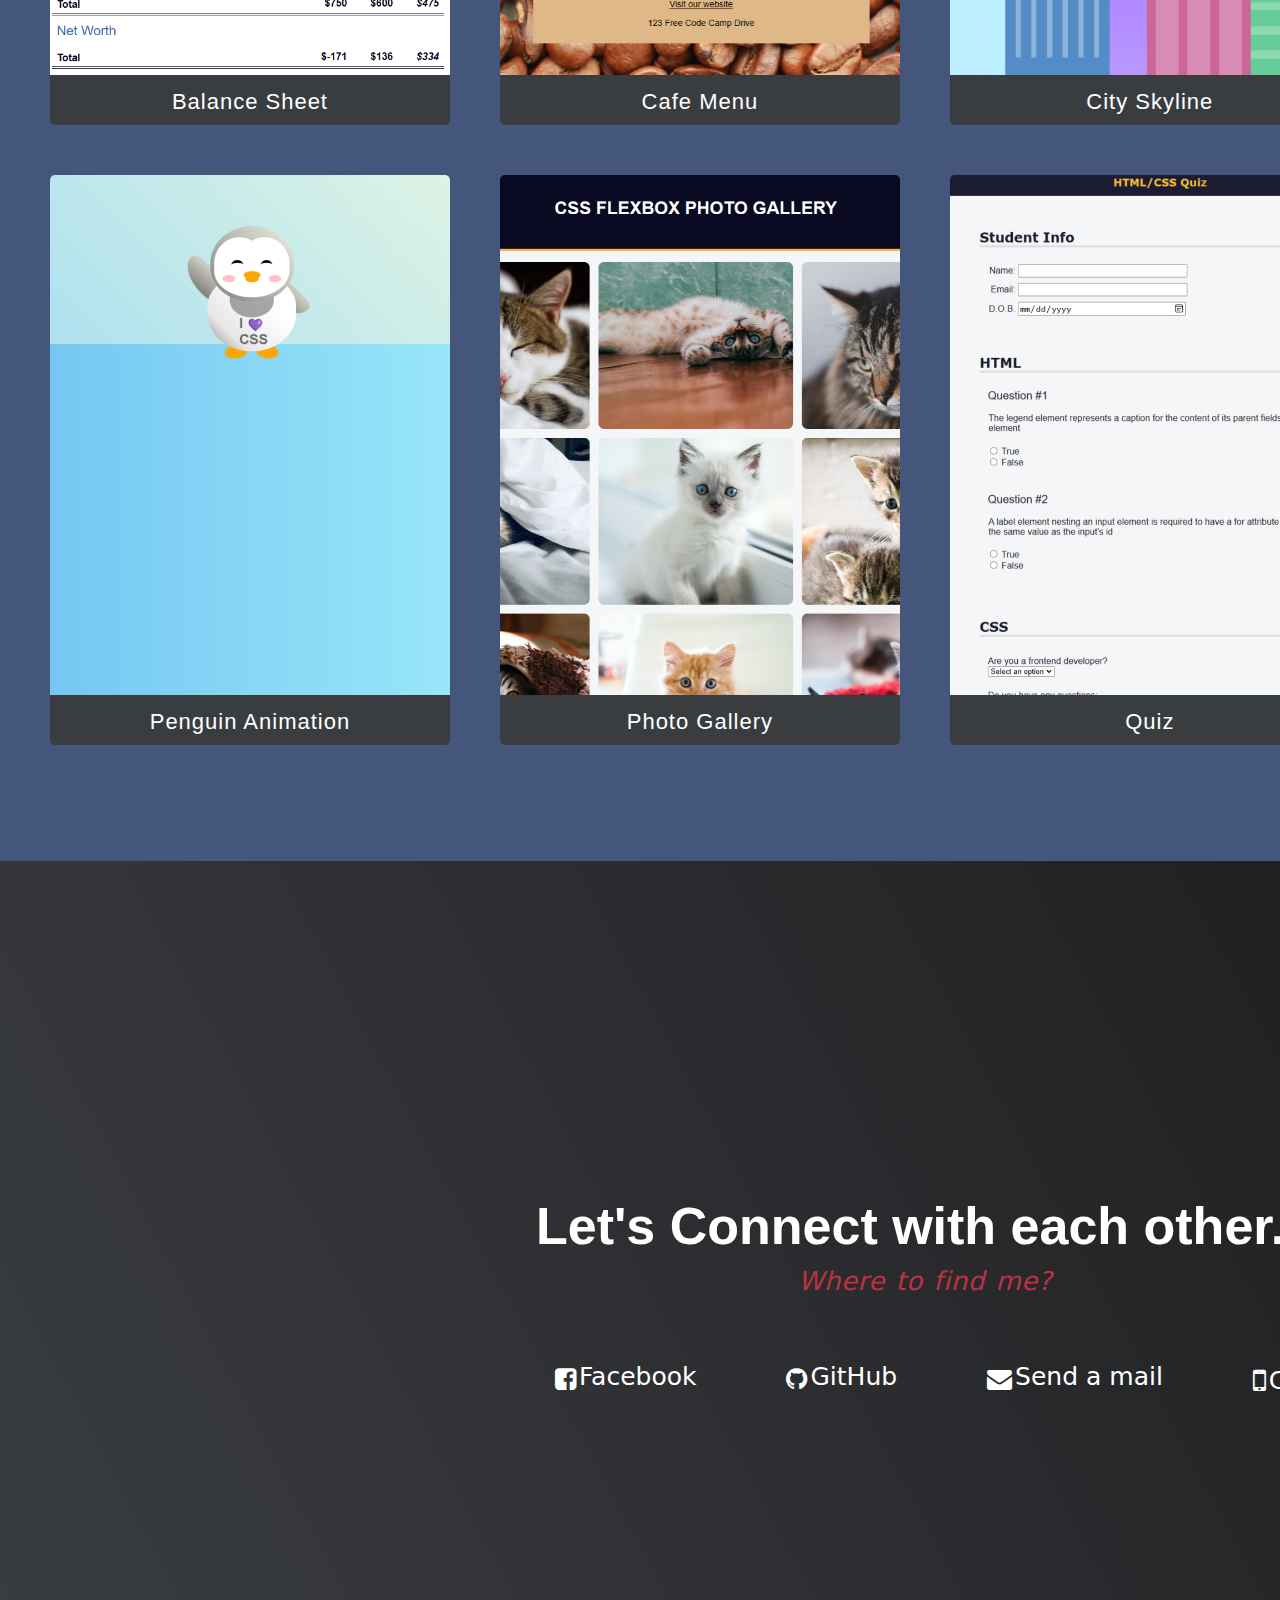
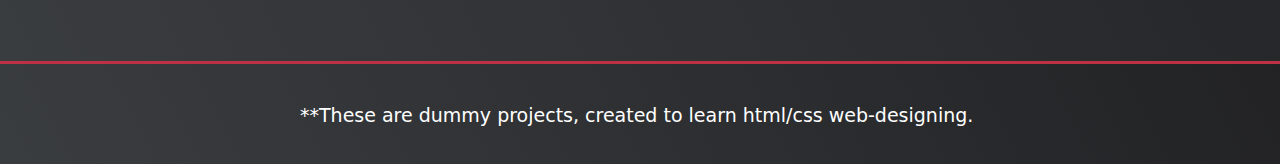
==== commit d7b65a3d: "Portfolio of freeCodeCamp projects is completed" ====
--- a/index.html
+++ b/index.html
@@ -108,7 +108,10 @@
         </div>
     </main>
     <footer>
-        
+        <div class="footer">
+            <p class="footer-para1">**These are dummy projects, created to learn html/css web-designing.</p>
+            <p class="footer-para2">©Created for freeCodeCamp</p>
+        </div>
     </footer>
 </body>
 </html>--- a/projects-page.css
+++ b/projects-page.css
@@ -1,3 +1,6 @@
+html {
+    scroll-behavior: smooth;
+}
 body {
     margin: 0;
 }
@@ -439,4 +442,26 @@
 }
 .call:hover {
     transform: scale(1.1);
+}
+.footer {
+    background: linear-gradient(62deg, #3a3d40 0%, #181719 100%);
+    border-top: solid 3px #be3144;
+    width: 1856px;
+    height: 100px;
+}
+.footer-para1 {
+    color: white;
+    font-size: 19px;
+    font-family: system-ui;
+    float: left;
+    margin-left: 300px;
+    margin-top: 40px;
+}
+.footer-para2 {
+    color: white;
+    font-size: 19px;
+    font-family: system-ui;
+    float: left;
+    margin-left: 500px;
+    margin-top: 40px;
 }